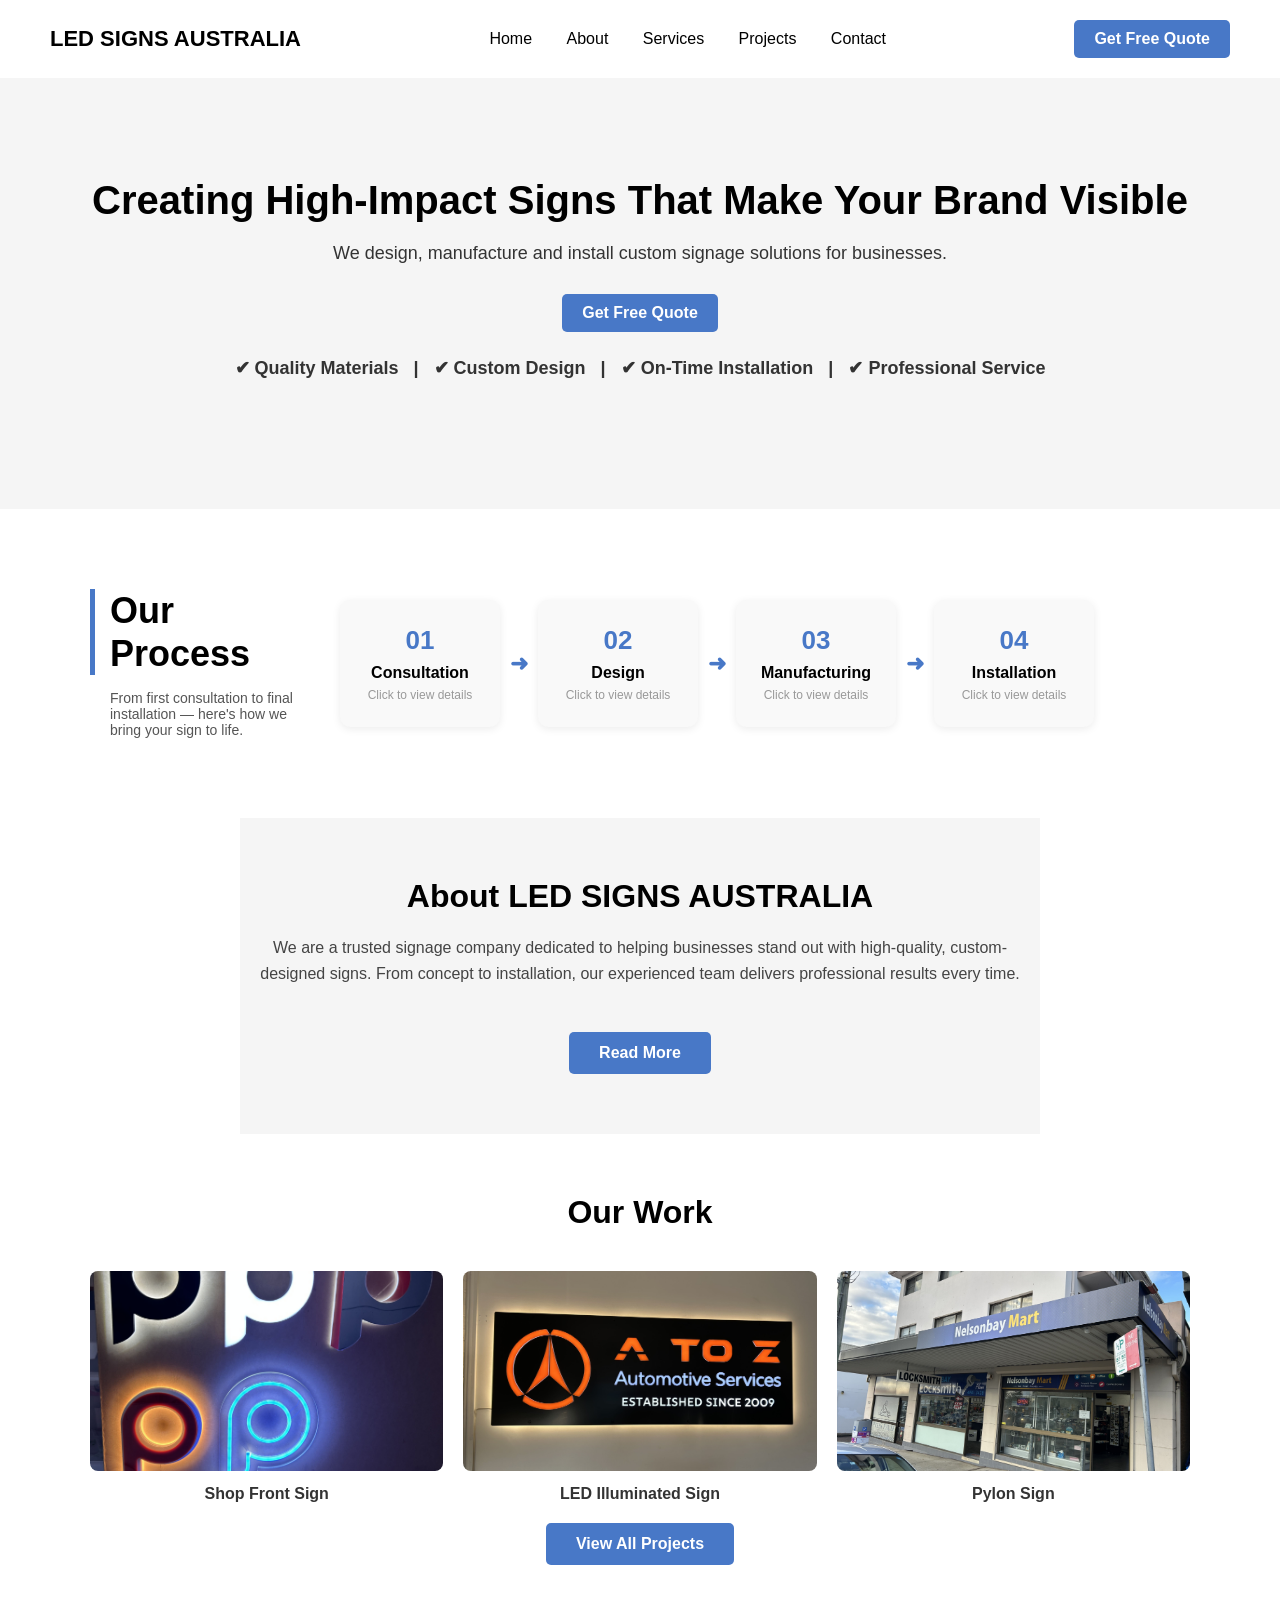
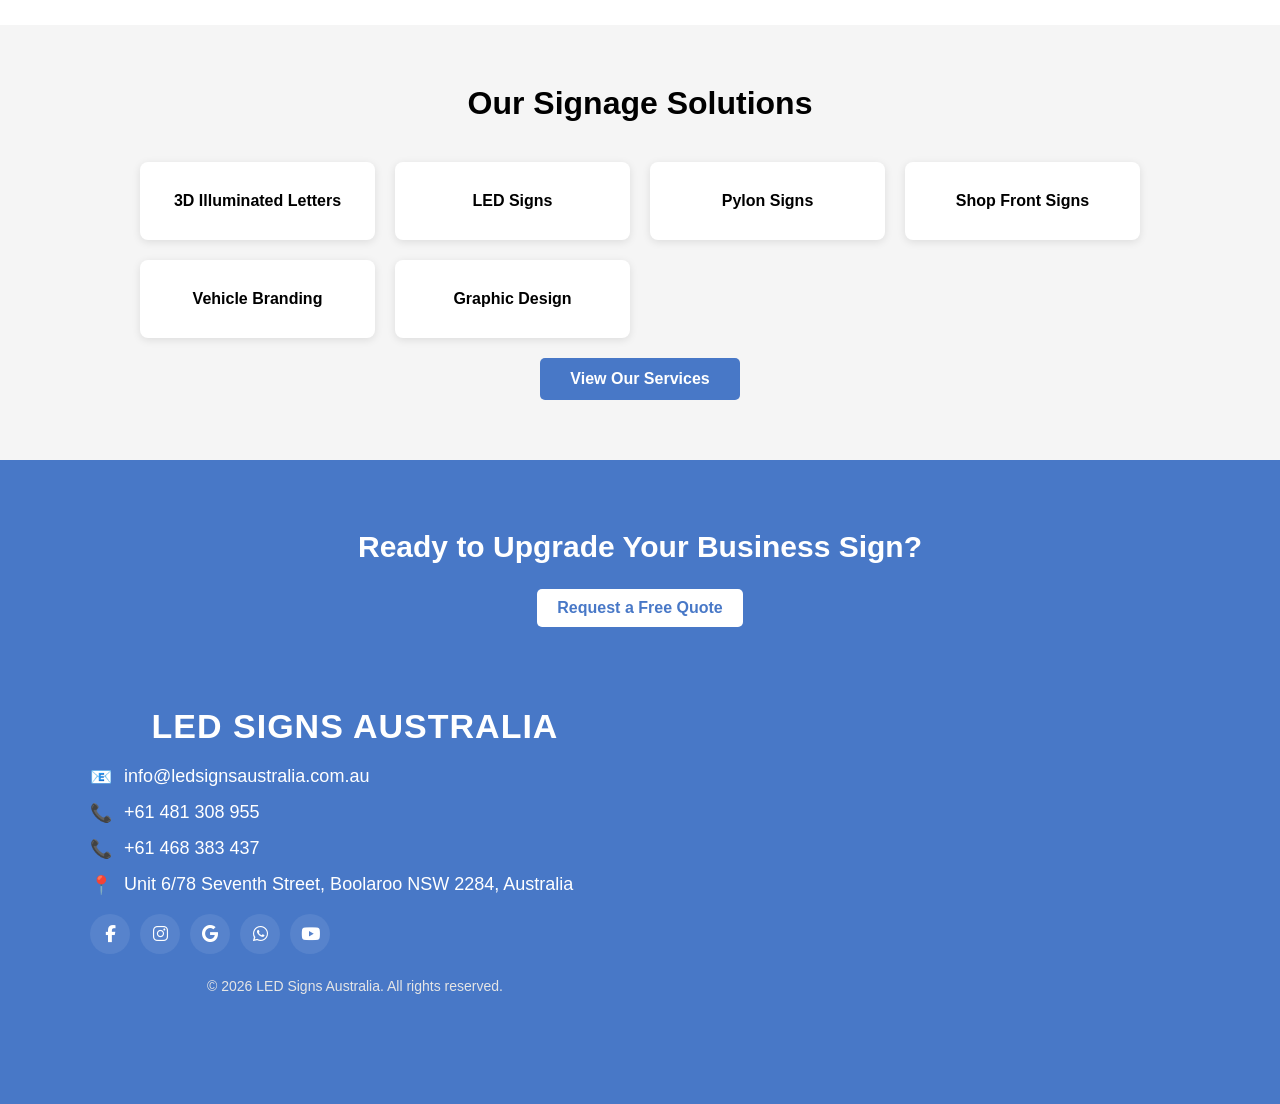
==== index.html @ 25b476a7 "Update index.html" ====
<!DOCTYPE html>
<html lang="en">
<head>
    <title>LED SIGNS AUSTRALIA | Custom Signage Design, Manufacture & Installation</title>
    <meta charset="UTF-8">
    <meta name="viewport" content="width=device-width, initial-scale=1.0">
    <meta name="description" content="LED Signs Australia designs, manufactures and installs custom signage for businesses across NSW — including 3D illuminated letters, LED signs, pylon signs, shop front signs and vehicle branding. Get a free quote today.">
    <link rel="canonical" href="https://ledsignsaustralia.com.au/">

    <!-- Open Graph / Social sharing -->
    <meta property="og:title" content="LED Signs Australia | Custom Signage Design, Manufacture & Installation">
    <meta property="og:description" content="Custom signage solutions for businesses — 3D illuminated letters, LED signs, pylon signs, shop front signs and vehicle branding, designed and installed across NSW.">
    <meta property="og:type" content="website">
    <meta property="og:url" content="https://ledsignsaustralia.com.au/">
    <meta property="og:image" content="https://ledsignsaustralia.com.au/images/work2.jpg">
    <meta name="twitter:card" content="summary_large_image">

    <link rel="stylesheet" href="style.css">

    <!-- LocalBusiness structured data -->
    <script type="application/ld+json">
    {
      "@context": "https://schema.org",
      "@type": "LocalBusiness",
      "name": "LED Signs Australia",
      "image": "https://ledsignsaustralia.com.au/images/work2.jpg",
      "email": "info@ledsignsaustralia.com.au",
      "telephone": "+61481308955",
      "address": {
        "@type": "PostalAddress",
        "streetAddress": "Unit 6/78 Seventh Street",
        "addressLocality": "Boolaroo",
        "addressRegion": "NSW",
        "postalCode": "2284",
        "addressCountry": "AU"
      },
      "url": "https://ledsignsaustralia.com.au/",
      "sameAs": [
        "https://www.facebook.com/share/1ZkSF3gi5X/?mibextid=wwXIfr",
        "https://www.instagram.com/led_signs_australia?igsh=MWl4Z3ZxbzA1NTdi&utm_source=qr"
      ]
    }
    </script>
</head>
<body>
    <header class="header">
        <div class="logo">LED SIGNS AUSTRALIA</div>
        <div class="hamburger" onclick="toggleMenu()">
            <span></span><span></span><span></span>
        </div>
        <nav id="navMenu">
            <a href="index.html">Home</a>
            <a href="about.html">About</a>
            <a href="services.html">Services</a>
            <a href="projects.html">Projects</a>
            <a href="contact.html">Contact</a>
        </nav>
        <a href="contact.html" class="quote-btn">Get Free Quote</a>
    </header>

    <section class="hero">
        <h1>Creating High-Impact Signs That Make Your Brand Visible</h1>
        <p>We design, manufacture and install custom signage solutions for businesses.</p>
        <a href="mailto:info@ledsignsaustralia.com.au" class="quote-btn">Get Free Quote</a>
        <p class="trust-line">✔ Quality Materials &nbsp; | &nbsp; ✔ Custom Design &nbsp; | &nbsp; ✔ On-Time Installation &nbsp; | &nbsp; ✔ Professional Service</p>
    </section>

    <section class="process">
        <div class="process-header">
            <h2>Our<br>Process</h2>
            <p>From first consultation to final installation — here's how we bring your sign to life.</p>
        </div>
        <div class="process-flow">
            <div class="process-card" onclick="openProcess(1)">
                <div class="process-number">01</div>
                <h3>Consultation</h3>
                <p>Click to view details</p>
            </div>
            <div class="arrow">➜</div>
            <div class="process-card" onclick="openProcess(2)">
                <div class="process-number">02</div>
                <h3>Design</h3>
                <p>Click to view details</p>
            </div>
            <div class="arrow">➜</div>
            <div class="process-card" onclick="openProcess(3)">
                <div class="process-number">03</div>
                <h3>Manufacturing</h3>
                <p>Click to view details</p>
            </div>
            <div class="arrow">➜</div>
            <div class="process-card" onclick="openProcess(4)">
                <div class="process-number">04</div>
                <h3>Installation</h3>
                <p>Click to view details</p>
            </div>
        </div>
    </section>

    <!-- Popup Modal -->
    <div class="modal-overlay" id="processModal">
        <div class="modal-box">
            <span class="modal-close" onclick="closeProcess()">&times;</span>
            <div class="modal-number" id="modalNumber"></div>
            <h3 id="modalTitle"></h3>
            <p id="modalText"></p>
        </div>
    </div>

    <section class="about-intro">
        <h2>About LED SIGNS AUSTRALIA</h2>
        <p>We are a trusted signage company dedicated to helping businesses stand out with high-quality, custom-designed signs. From concept to installation, our experienced team delivers professional results every time.</p>
        <a href="about.html" class="view-btn">Read More</a>
    </section>

    <section class="gallery">
        <h2>Our Work</h2>
        <div class="gallery-grid">
            <div class="gallery-item">
                <img src="images/3dil-1.jpg" alt="3D Illuminated Letters">
                <p>Shop Front Sign</p>
            </div>
            <div class="gallery-item">
                <img src="images/work2.jpg" alt="LED Illuminated Sign">
                <p>LED Illuminated Sign</p>
            </div>
            <div class="gallery-item">
                <img src="images/shopfront-1.jpg" alt="Shop Front Sign">
                <p>Pylon Sign</p>
            </div>
        </div>
        <a href="projects.html" class="view-btn">View All Projects</a>
    </section>

    <section class="services">
        <h2>Our Signage Solutions</h2>
        <div class="services-grid">
            <div class="service-card">3D Illuminated Letters</div>
            <div class="service-card">LED Signs</div>
            <div class="service-card">Pylon Signs</div>
            <div class="service-card">Shop Front Signs</div>
            <div class="service-card">Vehicle Branding</div>
            <div class="service-card">Graphic Design</div>
        </div>
        <a href="services.html" class="view-btn">View Our Services</a>
    </section>

    <section class="final-cta">
        <h2>Ready to Upgrade Your Business Sign?</h2>
        <a href="mailto:info@ledsignsaustralia.com.au" class="quote-btn">Request a Free Quote</a>


    <!-- ===== SITE FOOTER ===== -->
    <footer class="site-footer">
      <div class="footer-inner">

        <div class="footer-contact">
          <h3>LED SIGNS AUSTRALIA</h3>

          <div class="footer-item">
            <span>📧</span>
            <a href="mailto:info@ledsignsaustralia.com.au">info@ledsignsaustralia.com.au</a>
          </div>

          <div class="footer-item">
            <span>📞</span>
            <a href="tel:+61481308955">+61 481 308 955</a>
          </div>

          <div class="footer-item">
            <span>📞</span>
            <a href="tel:+61468383437">+61 468 383 437</a>
          </div>

          <div class="footer-item">
            <span>📍</span>
            <p>Unit 6/78 Seventh Street, Boolaroo NSW 2284, Australia</p>
          </div>

          <div class="footer-social">
            <a href="https://www.facebook.com/share/1ZkSF3gi5X/?mibextid=wwXIfr" target="_blank"><i class="fab fa-facebook-f"></i></a>
            <a href="https://www.instagram.com/led_signs_australia?igsh=MWl4Z3ZxbzA1NTdi&utm_source=qr" target="_blank"><i class="fab fa-instagram"></i></a>
            <a href="https://share.google/oLgYBgmBVbnNzRLJH" target="_blank"><i class="fab fa-google"></i></a>
            <a href="https://wa.me/61481308955" target="_blank"><i class="fab fa-whatsapp"></i></a>
            <a href="https://youtube.com/@ledsignsaustralia-pse?si=Vr0nA9Z8hgm8R8EG" target="_blank"><i class="fab fa-youtube"></i></a>
          </div>

          <p class="footer-copy">&copy; 2026 LED Signs Australia. All rights reserved.</p>
        </div>

        <div class="footer-map">
          <iframe
          src="https://www.google.com/maps?q=Unit+6/78+Seventh+Street,+Boolaroo+NSW+2284,+Australia&output=embed"
          width="100%"
          height="100%"
          style="border:0; border-radius:8px; min-height:220px;"
          allowfullscreen=""
          loading="lazy"
          referrerpolicy="no-referrer-when-downgrade">
          </iframe>
        </div>

      </div>
    </footer>

    

    <link rel="stylesheet" href="https://cdnjs.cloudflare.com/ajax/libs/font-awesome/6.5.1/css/all.min.css">

    <style>
    .site-footer {
      background: #4878c7;
      color: #ffffff;
      padding: 40px 20px;
      margin-top: 40px;
    }

    .footer-inner {
      max-width: 1100px;
      margin: 0 auto;
      display: grid;
      grid-template-columns: 1fr 1fr;
      gap: 40px;
      align-items: start;
    }

    .footer-contact h3 {
      margin-bottom: 20px;
      font-size: 34px;
      font-weight: 800;
      letter-spacing: 1px;
    }

    .footer-item {
      display: flex;
      align-items: center;
      gap: 12px;
      margin-bottom: 14px;
      font-size: 18px;
    }

    .footer-item a {
      color: #ffffff;
      text-decoration: none;
    }

    .footer-item a:hover {
      text-decoration: underline;
    }

    .footer-item p {
      margin: 0;
    }

    .footer-social {
      display: flex;
      gap: 10px;
      margin: 18px 0;
    }

    .footer-social a {
      width: 40px;
      height: 40px;
      border-radius: 50%;
      background: #ffffff15;
      display: flex;
      align-items: center;
      justify-content: center;
      color: #fff;
      text-decoration: none;
      font-size: 17px;
    }

    .footer-social a:hover {
      background: #ffffff30;
    }

    .footer-copy {
      font-size: 14px;
      color: #e5e5e5;
      margin-top: 24px;
    }

    .footer-map {
      min-height: 220px;
      height: 100%;
    }

    @media (max-width: 700px) {
      .footer-inner {
        grid-template-columns: 1fr;
      }
      .footer-map {
        height: 220px;
      }
    }
    </style>
    <!-- ===== END SITE FOOTER ===== -->

    <script>
        const processData = {
            1: {
                title: "Consultation",
                text: "We start by understanding your business, brand, and signage needs. We discuss your goals, budget, and site requirements to plan the perfect solution."
            },
            2: {
                title: "Design",
                text: "Our design team creates custom sign concepts tailored to your brand identity. We refine the design with you until it's exactly what you envisioned."
            },
            3: {
                title: "Manufacturing",
                text: "Using high-quality materials and modern equipment, we manufacture your sign with precision, ensuring durability and a premium finish."
            },
            4: {
                title: "Installation",
                text: "Our professional installation team sets up your sign safely and efficiently, making sure it looks perfect and complies with all safety standards."
            }
        };

        function openProcess(id) {
            document.getElementById("modalNumber").innerText = "0" + id;
            document.getElementById("modalTitle").innerText = processData[id].title;
            document.getElementById("modalText").innerText = processData[id].text;
            document.getElementById("processModal").style.display = "flex";
        }

        function closeProcess() {
            document.getElementById("processModal").style.display = "none";
        }
    </script>
    <script src="mobile-menu.js"></script>
</body>
</html>
---- style.css ----
* {
    margin: 0;
    padding: 0;
    box-sizing: border-box;
    font-family: Arial, sans-serif;
}

body {
    overflow-x: hidden;
    max-width: 100%;
}

/* Header */
.header {
    display: flex;
    justify-content: space-between;
    align-items: center;
    padding: 20px 50px;
    background-color: #ffffff;
    box-shadow: 0 2px 5px rgba(0,0,0,0.1);
}

.logo {
    font-size: 22px;
    font-weight: bold;
    color: #000000;
}

nav a {
    margin: 0 15px;
    text-decoration: none;
    color: #000000;
    font-weight: 500;
}

.quote-btn {
    display: inline-block;
    text-decoration: none;
    background-color: #4878c7;
    color: white;
    border: none;
    padding: 10px 20px;
    border-radius: 5px;
    cursor: pointer;
    font-weight: bold;
}

/* Hero */
.hero {
    text-align: center;
    padding: 100px 20px;
    background-color: #f5f5f5;
}

.hero h1 {
    font-size: 40px;
    color: #000000;
    margin-bottom: 20px;
}

.hero p {
    font-size: 18px;
    color: #333333;
    margin-bottom: 30px;
}

.trust-line {
    margin-top: 25px;
    font-size: 14px;
    font-weight: bold;
    color: #555555;
}

/* Process */
.process {
    max-width: 1200px;
    margin: 0 auto;
    display: flex;
    flex-wrap: wrap;
    align-items: center;
    gap: 30px;
    padding: 80px 50px;
    background-color: #ffffff;
}

.process-header {
    flex: 0 0 220px;
}

.process-header h2 {
    font-size: 36px;
    color: #000000;
    line-height: 1.2;
    border-left: 5px solid #4878c7;
    padding-left: 15px;
    margin-bottom: 15px;
}

.process-header p {
    font-size: 14px;
    color: #555555;
    padding-left: 20px;
    max-width: 250px;
}

.process-flow {
    flex: 1;
    display: flex;
    align-items: center;
    flex-wrap: wrap;
    justify-content: flex-start;
    gap: 10px;
}

.process-card {
    background-color: #f9f9f9;
    padding: 25px 18px;
    border-radius: 10px;
    box-shadow: 0 2px 8px rgba(0,0,0,0.08);
    transition: transform 0.2s;
    width: 160px;
    text-align: center;
    cursor: pointer;
}

.process-card:hover {
    transform: translateY(-6px);
    box-shadow: 0 6px 16px rgba(0,0,0,0.15);
}

.process-number {
    font-size: 26px;
    font-weight: bold;
    color: #4878c7;
    margin-bottom: 8px;
}

.process-card h3 {
    font-size: 16px;
    color: #000000;
    margin-bottom: 6px;
}

.process-card p {
    font-size: 12px;
    color: #999999;
}

.arrow {
    font-size: 22px;
    color: #4878c7;
    font-weight: bold;
}

/* Modal Popup */
.modal-overlay {
    display: none;
    position: fixed;
    top: 0;
    left: 0;
    width: 100%;
    height: 100%;
    background-color: rgba(0,0,0,0.6);
    justify-content: center;
    align-items: center;
    z-index: 999;
}

.modal-box {
    background-color: #ffffff;
    padding: 40px;
    border-radius: 10px;
    max-width: 450px;
    width: 90%;
    position: relative;
    text-align: left;
}

.modal-close {
    position: absolute;
    top: 15px;
    right: 20px;
    font-size: 24px;
    cursor: pointer;
    color: #555555;
}

.modal-number {
    font-size: 30px;
    font-weight: bold;
    color: #4878c7;
    margin-bottom: 10px;
}

.modal-box h3 {
    font-size: 22px;
    color: #000000;
    margin-bottom: 15px;
}

.modal-box p {
    font-size: 15px;
    color: #444444;
    line-height: 1.6;
}

/* Page Hero (used on About, Services, Projects, Contact) */
.page-hero {
    text-align: center;
    padding: 70px 20px;
    background-color: #f5f5f5;
}

.page-hero h1 {
    font-size: 38px;
    color: #000000;
    margin-bottom: 10px;
}

.page-hero p {
    font-size: 16px;
    color: #555555;
}

/* About Content */
.about-content {
    max-width: 1000px;
    margin: 0 auto;
    padding: 60px 20px;
}

.about-text h2 {
    font-size: 28px;
    color: #000000;
    margin-bottom: 15px;
}

.about-text p {
    font-size: 15px;
    color: #444444;
    line-height: 1.7;
    margin-bottom: 15px;
}

.about-stats {
    display: flex;
    flex-wrap: wrap;
    gap: 20px;
    margin-top: 40px;
}

.stat-box {
    flex: 1;
    min-width: 150px;
    background-color: #f9f9f9;
    text-align: center;
    padding: 30px 15px;
    border-radius: 10px;
    box-shadow: 0 2px 8px rgba(0,0,0,0.08);
}

.stat-box h3 {
    font-size: 32px;
    color: #4878c7;
    margin-bottom: 8px;
}

.stat-box p {
    font-size: 14px;
    color: #555555;
}

/* Why Choose Us - Flip Cards */
.why-choose {
    background-color: #f5f5f5;
    padding: 60px 20px;
    text-align: center;
}

.why-choose h2 {
    font-size: 30px;
    color: #000000;
    margin-bottom: 40px;
}

.why-grid {
    display: grid;
    grid-template-columns: repeat(auto-fit, minmax(240px, 1fr));
    gap: 25px;
    max-width: 1100px;
    margin: 0 auto;
}

.flip-card {
    background-color: transparent;
    height: 160px;
    perspective: 1000px;
}

.flip-card-inner {
    position: relative;
    width: 100%;
    height: 100%;
    text-align: left;
    transition: transform 0.6s;
    transform-style: preserve-3d;
}

.flip-card:hover .flip-card-inner {
    transform: rotateY(180deg);
}

.flip-card-front,
.flip-card-back {
    position: absolute;
    width: 100%;
    height: 100%;
    -webkit-backface-visibility: hidden;
    backface-visibility: hidden;
    border-radius: 10px;
    padding: 25px 20px;
    box-shadow: 0 2px 8px rgba(0,0,0,0.08);
    display: flex;
    align-items: center;
}

.flip-card-front {
    background-color: #ffffff;
}

.flip-card-front h3 {
    font-size: 17px;
    color: #000000;
}

.flip-card-back {
    background-color: #4878c7;
    transform: rotateY(180deg);
}

.flip-card-back p {
    font-size: 14px;
    color: #ffffff;
    line-height: 1.5;
}

/* View Button */
.view-btn {
    display: inline-block;
    margin-top: 20px;
    background-color: #4878c7;
    color: white;
    padding: 12px 30px;
    border-radius: 5px;
    text-decoration: none;
    font-weight: bold;
}

/* About Intro (Home page) */
.about-intro {
    text-align: center;
    padding: 60px 20px;
    background-color: #f5f5f5;
    max-width: 800px;
    margin: 0 auto;
}

.about-intro h2 {
    font-size: 32px;
    margin-bottom: 20px;
    color: #000000;
}

.about-intro p {
    font-size: 16px;
    color: #444444;
    line-height: 1.6;
    margin-bottom: 25px;
}

/* Gallery */
.gallery {
    text-align: center;
    padding: 60px 20px;
    background-color: #ffffff;
}

.gallery h2 {
    font-size: 32px;
    margin-bottom: 40px;
    color: #000000;
}

.gallery-grid {
    display: grid;
    grid-template-columns: repeat(auto-fit, minmax(220px, 1fr));
    gap: 20px;
    max-width: 1100px;
    margin: 0 auto;
}

.gallery-item img {
    width: 100%;
    height: 200px;
    object-fit: cover;
    border-radius: 8px;
}

.gallery-item p {
    margin-top: 10px;
    font-weight: bold;
    color: #333333;
}

/* Services */
.services {
    text-align: center;
    padding: 60px 20px;
    background-color: #f5f5f5;
}

.services h2 {
    font-size: 32px;
    margin-bottom: 40px;
    color: #000000;
}

.services-grid {
    display: grid;
    grid-template-columns: repeat(auto-fit, minmax(220px, 1fr));
    gap: 20px;
    max-width: 1000px;
    margin: 0 auto;
}

.service-card {
    background-color: #ffffff;
    padding: 30px 20px;
    border-radius: 8px;
    box-shadow: 0 2px 8px rgba(0,0,0,0.1);
    font-weight: bold;
    color: #000000;
    transition: transform 0.2s;
}

.service-card:hover {
    transform: translateY(-5px);
}

/* Reviews */
.reviews {
    text-align: center;
    padding: 60px 20px;
    background-color: #ffffff;
}

.reviews h2 {
    font-size: 32px;
    margin-bottom: 40px;
    color: #000000;
}

.reviews-grid {
    display: grid;
    grid-template-columns: repeat(auto-fit, minmax(250px, 1fr));
    gap: 25px;
    max-width: 1100px;
    margin: 0 auto;
}

.review-card {
    background-color: #f9f9f9;
    padding: 25px 20px;
    border-radius: 10px;
    box-shadow: 0 2px 8px rgba(0,0,0,0.08);
}

.stars {
    font-size: 16px;
    margin-bottom: 10px;
}

.review-text {
    font-size: 14px;
    color: #444444;
    font-style: italic;
    margin-bottom: 15px;
}

.review-name {
    font-weight: bold;
    color: #000000;
}

/* Final CTA */
.final-cta {
    text-align: center;
    padding: 70px 20px;
    background-color: #4878c7;
}

.final-cta h2 {
    color: #ffffff;
    font-size: 30px;
    margin-bottom: 25px;
}

.final-cta .quote-btn {
    background-color: #ffffff;
    color: #4878c7;
}
/* Services Detail Page */
.services-detail {
    max-width: 900px;
    margin: 0 auto;
    padding: 60px 20px;
}

.service-detail-card {
    display: flex;
    align-items: flex-start;
    gap: 25px;
    padding: 30px 0;
    border-bottom: 1px solid #eeeeee;
}

.service-detail-card:last-child {
    border-bottom: none;
}

.service-number {
    font-size: 34px;
    font-weight: bold;
    color: #4878c7;
    flex: 0 0 60px;
}

.service-detail-text h2 {
    font-size: 22px;
    color: #000000;
    margin-bottom: 10px;
}

.service-detail-text p {
    font-size: 15px;
    color: #555555;
    line-height: 1.6;
}
/* Projects Gallery Page */
.projects-gallery {
    display: grid;
    grid-template-columns: repeat(auto-fit, minmax(280px, 1fr));
    gap: 25px;
    max-width: 1100px;
    margin: 0 auto;
    padding: 60px 20px;
}

.project-item {
    background-color: #f9f9f9;
    border-radius: 10px;
    overflow: hidden;
    box-shadow: 0 2px 8px rgba(0,0,0,0.08);
    transition: transform 0.2s;
}

.project-item:hover {
    transform: translateY(-6px);
}

.project-item img {
    width: 100%;
    height: 220px;
    object-fit: cover;
    display: block;
}

.project-info {
    padding: 15px 18px;
}

.project-info h3 {
    font-size: 17px;
    color: #000000;
    margin-bottom: 5px;
}

.project-info p {
    font-size: 13px;
    color: #888888;
}

/* Hidden by default */



DETAILS OF BUTTON FOR HIDING



/* Style for your project images so they show a pointer cursor */
.project-item img.zoomable-img {
    cursor: pointer;
    transition: transform 0.3s ease;
}

/* Fullscreen modal popup container */
#imageModal {
    display: none; /* Hidden by default */
    position: fixed;
    z-index: 99999;
    left: 0;
    top: 0;
    width: 100%;
    height: 100%;
    background-color: rgba(0, 0, 0, 0.9); /* Dark background */
    justify-content: center;
    align-items: center;
}

/* The enlarged image inside the popup */
#imageModal img {
    max-width: 90%;
    max-height: 90%;
    object-fit: contain;
    border-radius: 4px;
}

/* The Close Button to make it small again */
#imageModal .close-btn {
    position: fixed;
    top: 20px;
    right: 30px;
    color: #ffffff;
    font-size: 50px;
    font-weight: bold;
    cursor: pointer;
    background: rgba(0, 0, 0, 0.6);
    width: 60px;
    height: 60px;
    display: flex;
    align-items: center;
    justify-content: center;
    border-radius: 50%;
    z-index: 100000;
}

#imageModal .close-btn:hover {
    background: rgba(255, 255, 255, 0.3);
}

/* ============================
   MOBILE RESPONSIVE STYLES
   ============================ */

/* Hamburger icon - hidden on desktop */
.hamburger {
    display: none;
    flex-direction: column;
    justify-content: space-between;
    width: 26px;
    height: 20px;
    cursor: pointer;
}

.hamburger span {
    display: block;
    height: 3px;
    width: 100%;
    background-color: #000000;
    border-radius: 2px;
}

@media (max-width: 900px) {

    /* Header / Navigation */
    .header {
        flex-wrap: wrap;
        padding: 15px 20px;
    }

    .hamburger {
        display: flex;
    }

    nav {
        display: none;
        width: 100%;
        flex-direction: column;
        order: 3;
        margin-top: 15px;
    }

    nav.nav-open {
        display: flex;
    }

    nav a {
        margin: 10px 0;
        padding: 8px 0;
        border-bottom: 1px solid #eeeeee;
    }

    .header .quote-btn {
        margin-left: auto;
        margin-right: 15px;
        font-size: 13px;
        padding: 8px 14px;
    }

    /* Hero */
    .hero {
        padding: 60px 20px;
    }

    .hero h1 {
        font-size: 28px;
    }

    .hero p {
        font-size: 16px;
    }

    .trust-line {
        font-size: 12px;
    }

    .page-hero h1 {
        font-size: 28px;
    }

    /* Process section */
    .process {
        flex-direction: column;
        padding: 50px 20px;
        text-align: center;
    }

    .process-header {
        flex: none;
    }

    .process-header h2,
    .process-header p {
        padding-left: 0;
        text-align: center;
        margin: 0 auto 10px auto;
    }

    .process-flow {
        justify-content: center;
    }

    .process-card {
        width: 130px;
    }

    .arrow {
        display: none;
    }

    /* About stats */
    .about-stats {
        flex-direction: column;
    }

    /* Service detail cards */
    .service-detail-card {
        flex-direction: column;
        gap: 10px;
    }

    /* Modal box */
    .modal-box {
        padding: 30px 20px;
    }
}

@media (max-width: 480px) {

    .hero h1 {
        font-size: 24px;
    }

    .logo {
        font-size: 18px;
    }

    .process-flow {
        flex-direction: column;
    }

    .process-card {
        width: 100%;
    }

    .gallery-item img,
    .project-item img {
        height: 180px;
    }

    .final-cta h2 {
        font-size: 24px;
    }
}
/* Contact Minimal Style */
.contact-minimal {
    display: flex;
    flex-wrap: wrap;
    gap: 80px;
    max-width: 1100px;
    margin: 0 auto;
    padding: 90px 20px;
}
.contact-minimal-left {
    flex: 1;
    min-width: 280px;
}
.contact-minimal-left h1 {
    font-family: Georgia, 'Times New Roman', serif;
    font-size: 42px;
    color: #4878c7;
    margin-bottom: 15px;
    font-weight: normal;
}
.contact-minimal-left h2 {
    font-family: Georgia, 'Times New Roman', serif;
    font-size: 18px;
    color: #4878c7;
    margin-bottom: 20px;
    font-weight: normal;
    font-style: italic;
}
.contact-minimal-left p {
    font-size: 14px;
    color: #666666;
    line-height: 1.7;
    margin-bottom: 40px;
    max-width: 300px;
}
.contact-minimal-item {
    display: flex;
    align-items: center;
    gap: 12px;
    margin-bottom: 16px;
    font-size: 14px;
}
.contact-minimal-item a {
    color: #000000;
    text-decoration: none;
    border-bottom: 1px solid #000000;
}
.contact-minimal-item a:hover {
    color: #4878c7;
    border-color: #4878c7;
}
.contact-minimal-item p {
    color: #000000;
    margin: 0;
}
.social-icons {
    display: flex;
    gap: 12px;
    margin-top: 30px;
}
.social-icons a {
    width: 36px;
    height: 36px;
    background-color: #000000;
    color: #ffffff;
    border-radius: 50%;
    display: flex;
    align-items: center;
    justify-content: center;
    text-decoration: none;
    font-size: 15px;
    transition: background-color 0.2s;
}
.social-icons a:hover {
    background-color: #4878c7;
}
.contact-minimal-right {
    flex: 1.3;
    min-width: 300px;
}
.form-row {
    display: flex;
    gap: 15px;
}
.form-group {
    flex: 1;
}
.contact-form label {
    display: block;
    font-size: 12px;
    color: #444444;
    margin-bottom: 6px;
    margin-top: 18px;
}
.contact-form input,
.contact-form textarea {
    width: 100%;
    padding: 10px 12px;
    border: 1px solid #cccccc;
    border-radius: 3px;
    font-size: 14px;
    font-family: Arial, sans-serif;
    background-color: #ffffff;
}
.contact-form textarea {
    resize: vertical;
}
.send-btn {
    margin-top: 30px;
    background-color: #4878c7;
    color: #ffffff;
    border: none;
    padding: 12px 40px;
    border-radius: 3px;
    font-size: 14px;
    font-weight: bold;
    cursor: pointer;
    float: right;
}
.send-btn:hover {
    background-color: #3a63a8;
}
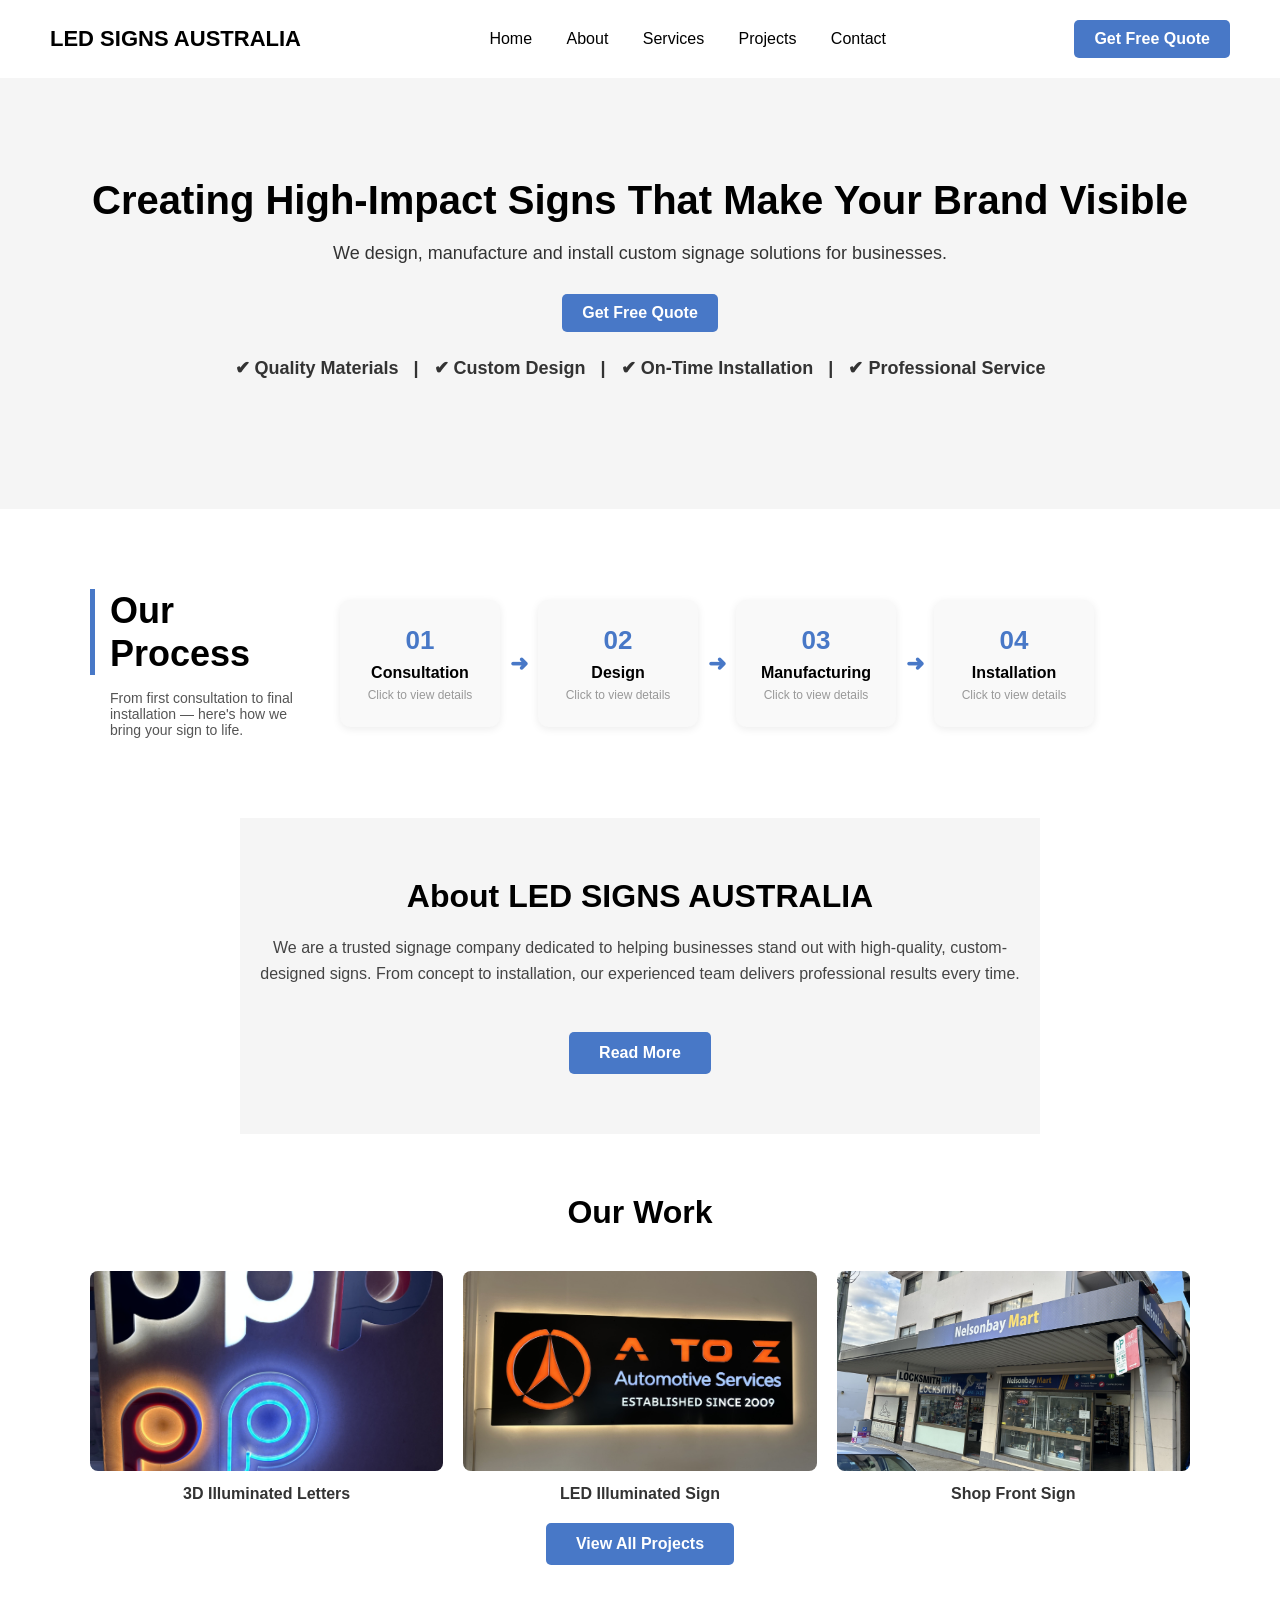
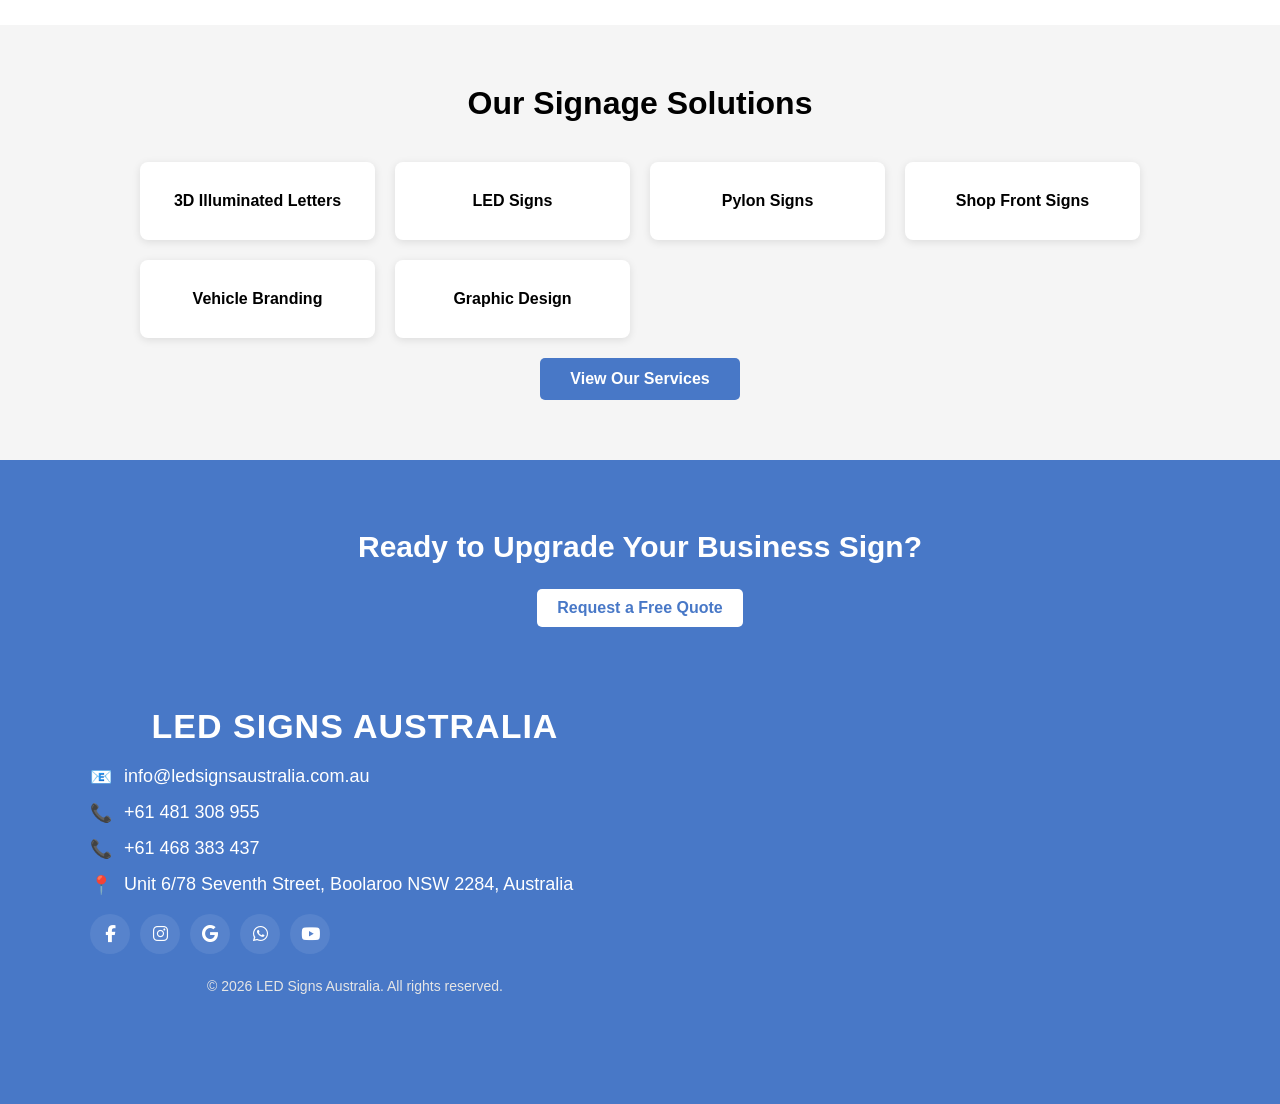
==== commit 500c2b17: "Update gallery item descriptions in index.html" ====
--- a/index.html
+++ b/index.html
@@ -118,7 +118,7 @@
         <div class="gallery-grid">
             <div class="gallery-item">
                 <img src="images/3dil-1.jpg" alt="3D Illuminated Letters">
-                <p>Shop Front Sign</p>
+                <p>3D Illuminated Letters</p>
             </div>
             <div class="gallery-item">
                 <img src="images/work2.jpg" alt="LED Illuminated Sign">
@@ -126,7 +126,7 @@
             </div>
             <div class="gallery-item">
                 <img src="images/shopfront-1.jpg" alt="Shop Front Sign">
-                <p>Pylon Sign</p>
+                <p>Shop Front Sign</p>
             </div>
         </div>
         <a href="projects.html" class="view-btn">View All Projects</a>
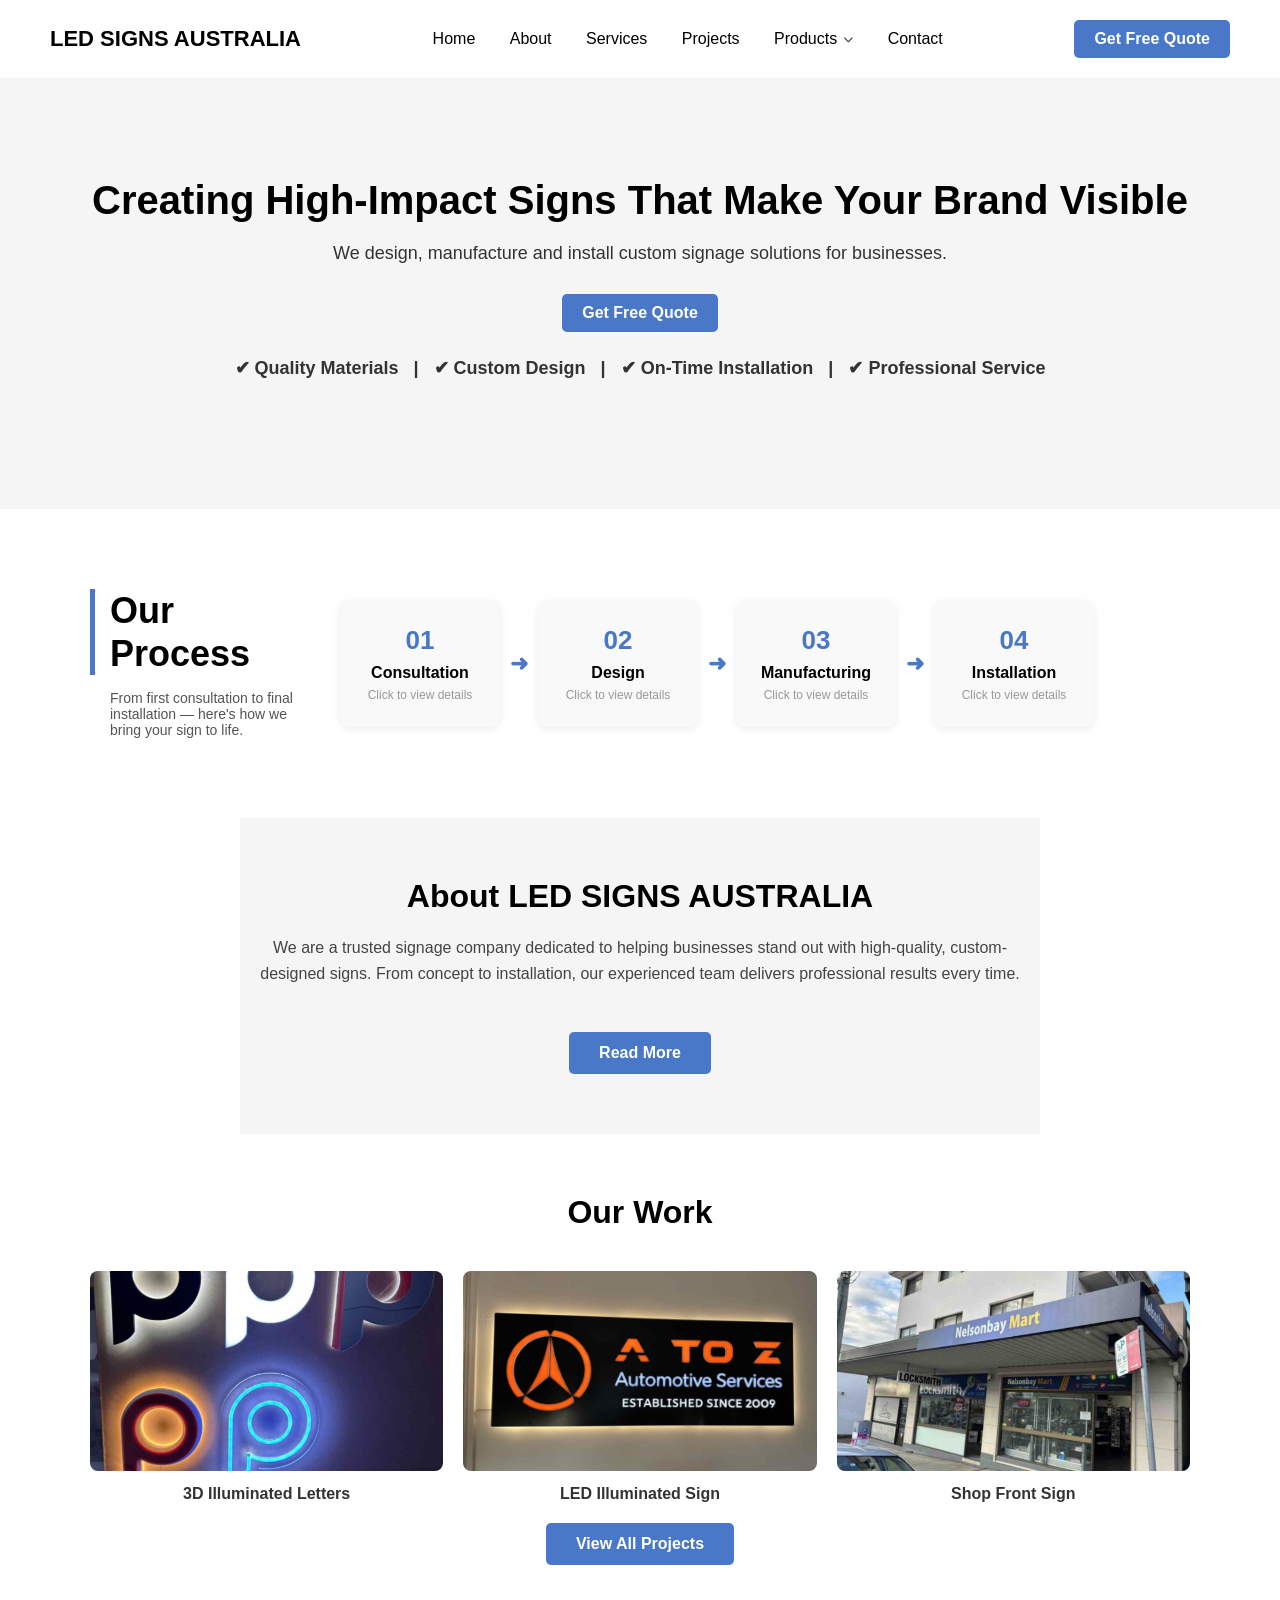
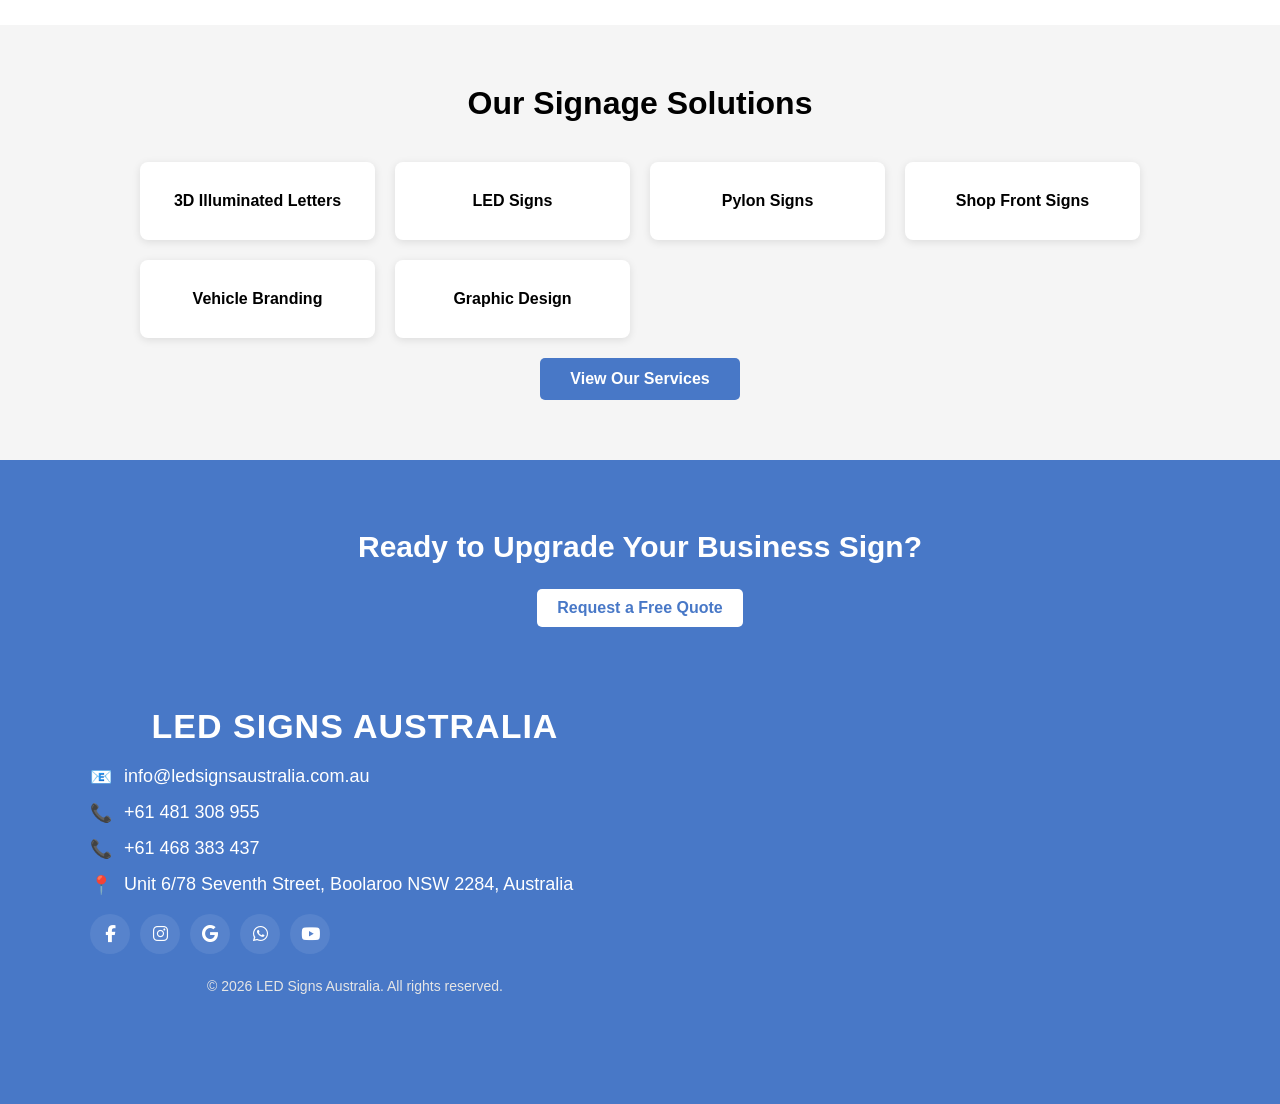
==== commit 4b0abc3c: "Add files via upload" ====
--- a/index.html
+++ b/index.html
@@ -53,6 +53,33 @@
             <a href="about.html">About</a>
             <a href="services.html">Services</a>
             <a href="projects.html">Projects</a>
+            <div class="nav-dropdown" id="productsDropdown">
+                <a href="products.html" class="nav-dropdown-trigger">Products <i class="fa-solid fa-chevron-down"></i></a>
+                <div class="nav-megamenu">
+                    <div class="nav-megamenu-grid">
+                        <a href="3d-cut-letters.html" class="nav-megamenu-item">
+                            <span class="nav-megamenu-icon"><i class="fa-solid fa-a"></i></span>
+                            <span class="nav-megamenu-text"><strong>3D Cut Letters</strong><span>Dimensional letters in acrylic, metal &amp; more</span></span>
+                        </a>
+                        <a href="3d-illuminated-letters.html" class="nav-megamenu-item">
+                            <span class="nav-megamenu-icon"><i class="fa-solid fa-lightbulb"></i></span>
+                            <span class="nav-megamenu-text"><strong>3D Illuminated Letters</strong><span>Front-lit or halo-lit LED letters</span></span>
+                        </a>
+                        <a href="light-box.html" class="nav-megamenu-item">
+                            <span class="nav-megamenu-icon"><i class="fa-solid fa-square"></i></span>
+                            <span class="nav-megamenu-text"><strong>Light Box</strong><span>Backlit acrylic-faced panel signs</span></span>
+                        </a>
+                        <a href="home-plates.html" class="nav-megamenu-item">
+                            <span class="nav-megamenu-icon"><i class="fa-solid fa-house"></i></span>
+                            <span class="nav-megamenu-text"><strong>Home Plates</strong><span>House numbers &amp; street nameplates</span></span>
+                        </a>
+                    </div>
+                    <div class="nav-megamenu-footer">
+                        <a href="products.html">View All Products <i class="fa-solid fa-arrow-right"></i></a>
+                        <span>Instant online pricing</span>
+                    </div>
+                </div>
+            </div>
             <a href="contact.html">Contact</a>
         </nav>
         <a href="contact.html" class="quote-btn">Get Free Quote</a>
@@ -329,6 +356,25 @@
         }
     </script>
     <script src="mobile-menu.js"></script>
+
+    <script>
+    (function() {
+        var dd = document.getElementById("productsDropdown");
+        if (!dd) return;
+        var closeTimer = null;
+
+        dd.addEventListener("mouseenter", function() {
+            clearTimeout(closeTimer);
+            dd.classList.add("open");
+        });
+
+        dd.addEventListener("mouseleave", function() {
+            closeTimer = setTimeout(function() {
+                dd.classList.remove("open");
+            }, 1000);
+        });
+    })();
+    </script>
 </body>
 </html>
 
--- a/style.css
+++ b/style.css
@@ -1,927 +1,1133 @@
-* {
-    margin: 0;
-    padding: 0;
-    box-sizing: border-box;
-    font-family: Arial, sans-serif;
-}
-
-body {
-    overflow-x: hidden;
-    max-width: 100%;
-}
-
-/* Header */
-.header {
-    display: flex;
-    justify-content: space-between;
-    align-items: center;
-    padding: 20px 50px;
-    background-color: #ffffff;
-    box-shadow: 0 2px 5px rgba(0,0,0,0.1);
-}
-
-.logo {
-    font-size: 22px;
-    font-weight: bold;
-    color: #000000;
-}
-
-nav a {
-    margin: 0 15px;
-    text-decoration: none;
-    color: #000000;
-    font-weight: 500;
-}
-
-.quote-btn {
-    display: inline-block;
-    text-decoration: none;
-    background-color: #4878c7;
-    color: white;
-    border: none;
-    padding: 10px 20px;
-    border-radius: 5px;
-    cursor: pointer;
-    font-weight: bold;
-}
-
-/* Hero */
-.hero {
-    text-align: center;
-    padding: 100px 20px;
-    background-color: #f5f5f5;
-}
-
-.hero h1 {
-    font-size: 40px;
-    color: #000000;
-    margin-bottom: 20px;
-}
-
-.hero p {
-    font-size: 18px;
-    color: #333333;
-    margin-bottom: 30px;
-}
-
-.trust-line {
-    margin-top: 25px;
-    font-size: 14px;
-    font-weight: bold;
-    color: #555555;
-}
-
-/* Process */
-.process {
-    max-width: 1200px;
-    margin: 0 auto;
-    display: flex;
-    flex-wrap: wrap;
-    align-items: center;
-    gap: 30px;
-    padding: 80px 50px;
-    background-color: #ffffff;
-}
-
-.process-header {
-    flex: 0 0 220px;
-}
-
-.process-header h2 {
-    font-size: 36px;
-    color: #000000;
-    line-height: 1.2;
-    border-left: 5px solid #4878c7;
-    padding-left: 15px;
-    margin-bottom: 15px;
-}
-
-.process-header p {
-    font-size: 14px;
-    color: #555555;
-    padding-left: 20px;
-    max-width: 250px;
-}
-
-.process-flow {
-    flex: 1;
-    display: flex;
-    align-items: center;
-    flex-wrap: wrap;
-    justify-content: flex-start;
-    gap: 10px;
-}
-
-.process-card {
-    background-color: #f9f9f9;
-    padding: 25px 18px;
-    border-radius: 10px;
-    box-shadow: 0 2px 8px rgba(0,0,0,0.08);
-    transition: transform 0.2s;
-    width: 160px;
-    text-align: center;
-    cursor: pointer;
-}
-
-.process-card:hover {
-    transform: translateY(-6px);
-    box-shadow: 0 6px 16px rgba(0,0,0,0.15);
-}
-
-.process-number {
-    font-size: 26px;
-    font-weight: bold;
-    color: #4878c7;
-    margin-bottom: 8px;
-}
-
-.process-card h3 {
-    font-size: 16px;
-    color: #000000;
-    margin-bottom: 6px;
-}
-
-.process-card p {
-    font-size: 12px;
-    color: #999999;
-}
-
-.arrow {
-    font-size: 22px;
-    color: #4878c7;
-    font-weight: bold;
-}
-
-/* Modal Popup */
-.modal-overlay {
-    display: none;
-    position: fixed;
-    top: 0;
-    left: 0;
-    width: 100%;
-    height: 100%;
-    background-color: rgba(0,0,0,0.6);
-    justify-content: center;
-    align-items: center;
-    z-index: 999;
-}
-
-.modal-box {
-    background-color: #ffffff;
-    padding: 40px;
-    border-radius: 10px;
-    max-width: 450px;
-    width: 90%;
-    position: relative;
-    text-align: left;
-}
-
-.modal-close {
-    position: absolute;
-    top: 15px;
-    right: 20px;
-    font-size: 24px;
-    cursor: pointer;
-    color: #555555;
-}
-
-.modal-number {
-    font-size: 30px;
-    font-weight: bold;
-    color: #4878c7;
-    margin-bottom: 10px;
-}
-
-.modal-box h3 {
-    font-size: 22px;
-    color: #000000;
-    margin-bottom: 15px;
-}
-
-.modal-box p {
-    font-size: 15px;
-    color: #444444;
-    line-height: 1.6;
-}
-
-/* Page Hero (used on About, Services, Projects, Contact) */
-.page-hero {
-    text-align: center;
-    padding: 70px 20px;
-    background-color: #f5f5f5;
-}
-
-.page-hero h1 {
-    font-size: 38px;
-    color: #000000;
-    margin-bottom: 10px;
-}
-
-.page-hero p {
-    font-size: 16px;
-    color: #555555;
-}
-
-/* About Content */
-.about-content {
-    max-width: 1000px;
-    margin: 0 auto;
-    padding: 60px 20px;
-}
-
-.about-text h2 {
-    font-size: 28px;
-    color: #000000;
-    margin-bottom: 15px;
-}
-
-.about-text p {
-    font-size: 15px;
-    color: #444444;
-    line-height: 1.7;
-    margin-bottom: 15px;
-}
-
-.about-stats {
-    display: flex;
-    flex-wrap: wrap;
-    gap: 20px;
-    margin-top: 40px;
-}
-
-.stat-box {
-    flex: 1;
-    min-width: 150px;
-    background-color: #f9f9f9;
-    text-align: center;
-    padding: 30px 15px;
-    border-radius: 10px;
-    box-shadow: 0 2px 8px rgba(0,0,0,0.08);
-}
-
-.stat-box h3 {
-    font-size: 32px;
-    color: #4878c7;
-    margin-bottom: 8px;
-}
-
-.stat-box p {
-    font-size: 14px;
-    color: #555555;
-}
-
-/* Why Choose Us - Flip Cards */
-.why-choose {
-    background-color: #f5f5f5;
-    padding: 60px 20px;
-    text-align: center;
-}
-
-.why-choose h2 {
-    font-size: 30px;
-    color: #000000;
-    margin-bottom: 40px;
-}
-
-.why-grid {
-    display: grid;
-    grid-template-columns: repeat(auto-fit, minmax(240px, 1fr));
-    gap: 25px;
-    max-width: 1100px;
-    margin: 0 auto;
-}
-
-.flip-card {
-    background-color: transparent;
-    height: 160px;
-    perspective: 1000px;
-}
-
-.flip-card-inner {
-    position: relative;
-    width: 100%;
-    height: 100%;
-    text-align: left;
-    transition: transform 0.6s;
-    transform-style: preserve-3d;
-}
-
-.flip-card:hover .flip-card-inner {
-    transform: rotateY(180deg);
-}
-
-.flip-card-front,
-.flip-card-back {
-    position: absolute;
-    width: 100%;
-    height: 100%;
-    -webkit-backface-visibility: hidden;
-    backface-visibility: hidden;
-    border-radius: 10px;
-    padding: 25px 20px;
-    box-shadow: 0 2px 8px rgba(0,0,0,0.08);
-    display: flex;
-    align-items: center;
-}
-
-.flip-card-front {
-    background-color: #ffffff;
-}
-
-.flip-card-front h3 {
-    font-size: 17px;
-    color: #000000;
-}
-
-.flip-card-back {
-    background-color: #4878c7;
-    transform: rotateY(180deg);
-}
-
-.flip-card-back p {
-    font-size: 14px;
-    color: #ffffff;
-    line-height: 1.5;
-}
-
-/* View Button */
-.view-btn {
-    display: inline-block;
-    margin-top: 20px;
-    background-color: #4878c7;
-    color: white;
-    padding: 12px 30px;
-    border-radius: 5px;
-    text-decoration: none;
-    font-weight: bold;
-}
-
-/* About Intro (Home page) */
-.about-intro {
-    text-align: center;
-    padding: 60px 20px;
-    background-color: #f5f5f5;
-    max-width: 800px;
-    margin: 0 auto;
-}
-
-.about-intro h2 {
-    font-size: 32px;
-    margin-bottom: 20px;
-    color: #000000;
-}
-
-.about-intro p {
-    font-size: 16px;
-    color: #444444;
-    line-height: 1.6;
-    margin-bottom: 25px;
-}
-
-/* Gallery */
-.gallery {
-    text-align: center;
-    padding: 60px 20px;
-    background-color: #ffffff;
-}
-
-.gallery h2 {
-    font-size: 32px;
-    margin-bottom: 40px;
-    color: #000000;
-}
-
-.gallery-grid {
-    display: grid;
-    grid-template-columns: repeat(auto-fit, minmax(220px, 1fr));
-    gap: 20px;
-    max-width: 1100px;
-    margin: 0 auto;
-}
-
-.gallery-item img {
-    width: 100%;
-    height: 200px;
-    object-fit: cover;
-    border-radius: 8px;
-}
-
-.gallery-item p {
-    margin-top: 10px;
-    font-weight: bold;
-    color: #333333;
-}
-
-/* Services */
-.services {
-    text-align: center;
-    padding: 60px 20px;
-    background-color: #f5f5f5;
-}
-
-.services h2 {
-    font-size: 32px;
-    margin-bottom: 40px;
-    color: #000000;
-}
-
-.services-grid {
-    display: grid;
-    grid-template-columns: repeat(auto-fit, minmax(220px, 1fr));
-    gap: 20px;
-    max-width: 1000px;
-    margin: 0 auto;
-}
-
-.service-card {
-    background-color: #ffffff;
-    padding: 30px 20px;
-    border-radius: 8px;
-    box-shadow: 0 2px 8px rgba(0,0,0,0.1);
-    font-weight: bold;
-    color: #000000;
-    transition: transform 0.2s;
-}
-
-.service-card:hover {
-    transform: translateY(-5px);
-}
-
-/* Reviews */
-.reviews {
-    text-align: center;
-    padding: 60px 20px;
-    background-color: #ffffff;
-}
-
-.reviews h2 {
-    font-size: 32px;
-    margin-bottom: 40px;
-    color: #000000;
-}
-
-.reviews-grid {
-    display: grid;
-    grid-template-columns: repeat(auto-fit, minmax(250px, 1fr));
-    gap: 25px;
-    max-width: 1100px;
-    margin: 0 auto;
-}
-
-.review-card {
-    background-color: #f9f9f9;
-    padding: 25px 20px;
-    border-radius: 10px;
-    box-shadow: 0 2px 8px rgba(0,0,0,0.08);
-}
-
-.stars {
-    font-size: 16px;
-    margin-bottom: 10px;
-}
-
-.review-text {
-    font-size: 14px;
-    color: #444444;
-    font-style: italic;
-    margin-bottom: 15px;
-}
-
-.review-name {
-    font-weight: bold;
-    color: #000000;
-}
-
-/* Final CTA */
-.final-cta {
-    text-align: center;
-    padding: 70px 20px;
-    background-color: #4878c7;
-}
-
-.final-cta h2 {
-    color: #ffffff;
-    font-size: 30px;
-    margin-bottom: 25px;
-}
-
-.final-cta .quote-btn {
-    background-color: #ffffff;
-    color: #4878c7;
-}
-/* Services Detail Page */
-.services-detail {
-    max-width: 900px;
-    margin: 0 auto;
-    padding: 60px 20px;
-}
-
-.service-detail-card {
-    display: flex;
-    align-items: flex-start;
-    gap: 25px;
-    padding: 30px 0;
-    border-bottom: 1px solid #eeeeee;
-}
-
-.service-detail-card:last-child {
-    border-bottom: none;
-}
-
-.service-number {
-    font-size: 34px;
-    font-weight: bold;
-    color: #4878c7;
-    flex: 0 0 60px;
-}
-
-.service-detail-text h2 {
-    font-size: 22px;
-    color: #000000;
-    margin-bottom: 10px;
-}
-
-.service-detail-text p {
-    font-size: 15px;
-    color: #555555;
-    line-height: 1.6;
-}
-/* Projects Gallery Page */
-.projects-gallery {
-    display: grid;
-    grid-template-columns: repeat(auto-fit, minmax(280px, 1fr));
-    gap: 25px;
-    max-width: 1100px;
-    margin: 0 auto;
-    padding: 60px 20px;
-}
-
-.project-item {
-    background-color: #f9f9f9;
-    border-radius: 10px;
-    overflow: hidden;
-    box-shadow: 0 2px 8px rgba(0,0,0,0.08);
-    transition: transform 0.2s;
-}
-
-.project-item:hover {
-    transform: translateY(-6px);
-}
-
-.project-item img {
-    width: 100%;
-    height: 220px;
-    object-fit: cover;
-    display: block;
-}
-
-.project-info {
-    padding: 15px 18px;
-}
-
-.project-info h3 {
-    font-size: 17px;
-    color: #000000;
-    margin-bottom: 5px;
-}
-
-.project-info p {
-    font-size: 13px;
-    color: #888888;
-}
-
-/* Hidden by default */
-
-
-
-DETAILS OF BUTTON FOR HIDING
-
-
-
-/* Style for your project images so they show a pointer cursor */
-.project-item img.zoomable-img {
-    cursor: pointer;
-    transition: transform 0.3s ease;
-}
-
-/* Fullscreen modal popup container */
-#imageModal {
-    display: none; /* Hidden by default */
-    position: fixed;
-    z-index: 99999;
-    left: 0;
-    top: 0;
-    width: 100%;
-    height: 100%;
-    background-color: rgba(0, 0, 0, 0.9); /* Dark background */
-    justify-content: center;
-    align-items: center;
-}
-
-/* The enlarged image inside the popup */
-#imageModal img {
-    max-width: 90%;
-    max-height: 90%;
-    object-fit: contain;
-    border-radius: 4px;
-}
-
-/* The Close Button to make it small again */
-#imageModal .close-btn {
-    position: fixed;
-    top: 20px;
-    right: 30px;
-    color: #ffffff;
-    font-size: 50px;
-    font-weight: bold;
-    cursor: pointer;
-    background: rgba(0, 0, 0, 0.6);
-    width: 60px;
-    height: 60px;
-    display: flex;
-    align-items: center;
-    justify-content: center;
-    border-radius: 50%;
-    z-index: 100000;
-}
-
-#imageModal .close-btn:hover {
-    background: rgba(255, 255, 255, 0.3);
-}
-
-/* ============================
-   MOBILE RESPONSIVE STYLES
-   ============================ */
-
-/* Hamburger icon - hidden on desktop */
-.hamburger {
-    display: none;
-    flex-direction: column;
-    justify-content: space-between;
-    width: 26px;
-    height: 20px;
-    cursor: pointer;
-}
-
-.hamburger span {
-    display: block;
-    height: 3px;
-    width: 100%;
-    background-color: #000000;
-    border-radius: 2px;
-}
-
-@media (max-width: 900px) {
-
-    /* Header / Navigation */
-    .header {
-        flex-wrap: wrap;
-        padding: 15px 20px;
-    }
-
-    .hamburger {
-        display: flex;
-    }
-
-    nav {
-        display: none;
-        width: 100%;
-        flex-direction: column;
-        order: 3;
-        margin-top: 15px;
-    }
-
-    nav.nav-open {
-        display: flex;
-    }
-
-    nav a {
-        margin: 10px 0;
-        padding: 8px 0;
-        border-bottom: 1px solid #eeeeee;
-    }
-
-    .header .quote-btn {
-        margin-left: auto;
-        margin-right: 15px;
-        font-size: 13px;
-        padding: 8px 14px;
-    }
-
-    /* Hero */
-    .hero {
-        padding: 60px 20px;
-    }
-
-    .hero h1 {
-        font-size: 28px;
-    }
-
-    .hero p {
-        font-size: 16px;
-    }
-
-    .trust-line {
-        font-size: 12px;
-    }
-
-    .page-hero h1 {
-        font-size: 28px;
-    }
-
-    /* Process section */
-    .process {
-        flex-direction: column;
-        padding: 50px 20px;
-        text-align: center;
-    }
-
-    .process-header {
-        flex: none;
-    }
-
-    .process-header h2,
-    .process-header p {
-        padding-left: 0;
-        text-align: center;
-        margin: 0 auto 10px auto;
-    }
-
-    .process-flow {
-        justify-content: center;
-    }
-
-    .process-card {
-        width: 130px;
-    }
-
-    .arrow {
-        display: none;
-    }
-
-    /* About stats */
-    .about-stats {
-        flex-direction: column;
-    }
-
-    /* Service detail cards */
-    .service-detail-card {
-        flex-direction: column;
-        gap: 10px;
-    }
-
-    /* Modal box */
-    .modal-box {
-        padding: 30px 20px;
-    }
-}
-
-@media (max-width: 480px) {
-
-    .hero h1 {
-        font-size: 24px;
-    }
-
-    .logo {
-        font-size: 18px;
-    }
-
-    .process-flow {
-        flex-direction: column;
-    }
-
-    .process-card {
-        width: 100%;
-    }
-
-    .gallery-item img,
-    .project-item img {
-        height: 180px;
-    }
-
-    .final-cta h2 {
-        font-size: 24px;
-    }
-}
-/* Contact Minimal Style */
-.contact-minimal {
-    display: flex;
-    flex-wrap: wrap;
-    gap: 80px;
-    max-width: 1100px;
-    margin: 0 auto;
-    padding: 90px 20px;
-}
-.contact-minimal-left {
-    flex: 1;
-    min-width: 280px;
-}
-.contact-minimal-left h1 {
-    font-family: Georgia, 'Times New Roman', serif;
-    font-size: 42px;
-    color: #4878c7;
-    margin-bottom: 15px;
-    font-weight: normal;
-}
-.contact-minimal-left h2 {
-    font-family: Georgia, 'Times New Roman', serif;
-    font-size: 18px;
-    color: #4878c7;
-    margin-bottom: 20px;
-    font-weight: normal;
-    font-style: italic;
-}
-.contact-minimal-left p {
-    font-size: 14px;
-    color: #666666;
-    line-height: 1.7;
-    margin-bottom: 40px;
-    max-width: 300px;
-}
-.contact-minimal-item {
-    display: flex;
-    align-items: center;
-    gap: 12px;
-    margin-bottom: 16px;
-    font-size: 14px;
-}
-.contact-minimal-item a {
-    color: #000000;
-    text-decoration: none;
-    border-bottom: 1px solid #000000;
-}
-.contact-minimal-item a:hover {
-    color: #4878c7;
-    border-color: #4878c7;
-}
-.contact-minimal-item p {
-    color: #000000;
-    margin: 0;
-}
-.social-icons {
-    display: flex;
-    gap: 12px;
-    margin-top: 30px;
-}
-.social-icons a {
-    width: 36px;
-    height: 36px;
-    background-color: #000000;
-    color: #ffffff;
-    border-radius: 50%;
-    display: flex;
-    align-items: center;
-    justify-content: center;
-    text-decoration: none;
-    font-size: 15px;
-    transition: background-color 0.2s;
-}
-.social-icons a:hover {
-    background-color: #4878c7;
-}
-.contact-minimal-right {
-    flex: 1.3;
-    min-width: 300px;
-}
-.form-row {
-    display: flex;
-    gap: 15px;
-}
-.form-group {
-    flex: 1;
-}
-.contact-form label {
-    display: block;
-    font-size: 12px;
-    color: #444444;
-    margin-bottom: 6px;
-    margin-top: 18px;
-}
-.contact-form input,
-.contact-form textarea {
-    width: 100%;
-    padding: 10px 12px;
-    border: 1px solid #cccccc;
-    border-radius: 3px;
-    font-size: 14px;
-    font-family: Arial, sans-serif;
-    background-color: #ffffff;
-}
-.contact-form textarea {
-    resize: vertical;
-}
-.send-btn {
-    margin-top: 30px;
-    background-color: #4878c7;
-    color: #ffffff;
-    border: none;
-    padding: 12px 40px;
-    border-radius: 3px;
-    font-size: 14px;
-    font-weight: bold;
-    cursor: pointer;
-    float: right;
-}
-.send-btn:hover {
-    background-color: #3a63a8;
-}
+* {
+    margin: 0;
+    padding: 0;
+    box-sizing: border-box;
+    font-family: Arial, sans-serif;
+}
+
+body {
+    overflow-x: hidden;
+    max-width: 100%;
+}
+
+/* Header */
+.header {
+    display: flex;
+    justify-content: space-between;
+    align-items: center;
+    padding: 20px 50px;
+    background-color: #ffffff;
+    box-shadow: 0 2px 5px rgba(0,0,0,0.1);
+}
+
+.logo {
+    font-size: 22px;
+    font-weight: bold;
+    color: #000000;
+}
+
+nav a {
+    margin: 0 15px;
+    text-decoration: none;
+    color: #000000;
+    font-weight: 500;
+}
+
+.quote-btn {
+    display: inline-block;
+    text-decoration: none;
+    background-color: #4878c7;
+    color: white;
+    border: none;
+    padding: 10px 20px;
+    border-radius: 5px;
+    cursor: pointer;
+    font-weight: bold;
+}
+
+/* Hero */
+.hero {
+    text-align: center;
+    padding: 100px 20px;
+    background-color: #f5f5f5;
+}
+
+.hero h1 {
+    font-size: 40px;
+    color: #000000;
+    margin-bottom: 20px;
+}
+
+.hero p {
+    font-size: 18px;
+    color: #333333;
+    margin-bottom: 30px;
+}
+
+.trust-line {
+    margin-top: 25px;
+    font-size: 14px;
+    font-weight: bold;
+    color: #555555;
+}
+
+/* Process */
+.process {
+    max-width: 1200px;
+    margin: 0 auto;
+    display: flex;
+    flex-wrap: wrap;
+    align-items: center;
+    gap: 30px;
+    padding: 80px 50px;
+    background-color: #ffffff;
+}
+
+.process-header {
+    flex: 0 0 220px;
+}
+
+.process-header h2 {
+    font-size: 36px;
+    color: #000000;
+    line-height: 1.2;
+    border-left: 5px solid #4878c7;
+    padding-left: 15px;
+    margin-bottom: 15px;
+}
+
+.process-header p {
+    font-size: 14px;
+    color: #555555;
+    padding-left: 20px;
+    max-width: 250px;
+}
+
+.process-flow {
+    flex: 1;
+    display: flex;
+    align-items: center;
+    flex-wrap: wrap;
+    justify-content: flex-start;
+    gap: 10px;
+}
+
+.process-card {
+    background-color: #f9f9f9;
+    padding: 25px 18px;
+    border-radius: 10px;
+    box-shadow: 0 2px 8px rgba(0,0,0,0.08);
+    transition: transform 0.2s;
+    width: 160px;
+    text-align: center;
+    cursor: pointer;
+}
+
+.process-card:hover {
+    transform: translateY(-6px);
+    box-shadow: 0 6px 16px rgba(0,0,0,0.15);
+}
+
+.process-number {
+    font-size: 26px;
+    font-weight: bold;
+    color: #4878c7;
+    margin-bottom: 8px;
+}
+
+.process-card h3 {
+    font-size: 16px;
+    color: #000000;
+    margin-bottom: 6px;
+}
+
+.process-card p {
+    font-size: 12px;
+    color: #999999;
+}
+
+.arrow {
+    font-size: 22px;
+    color: #4878c7;
+    font-weight: bold;
+}
+
+/* Modal Popup */
+.modal-overlay {
+    display: none;
+    position: fixed;
+    top: 0;
+    left: 0;
+    width: 100%;
+    height: 100%;
+    background-color: rgba(0,0,0,0.6);
+    justify-content: center;
+    align-items: center;
+    z-index: 999;
+}
+
+.modal-box {
+    background-color: #ffffff;
+    padding: 40px;
+    border-radius: 10px;
+    max-width: 450px;
+    width: 90%;
+    position: relative;
+    text-align: left;
+}
+
+.modal-close {
+    position: absolute;
+    top: 15px;
+    right: 20px;
+    font-size: 24px;
+    cursor: pointer;
+    color: #555555;
+}
+
+.modal-number {
+    font-size: 30px;
+    font-weight: bold;
+    color: #4878c7;
+    margin-bottom: 10px;
+}
+
+.modal-box h3 {
+    font-size: 22px;
+    color: #000000;
+    margin-bottom: 15px;
+}
+
+.modal-box p {
+    font-size: 15px;
+    color: #444444;
+    line-height: 1.6;
+}
+
+/* Page Hero (used on About, Services, Projects, Contact) */
+.page-hero {
+    text-align: center;
+    padding: 70px 20px;
+    background-color: #f5f5f5;
+}
+
+.page-hero h1 {
+    font-size: 38px;
+    color: #000000;
+    margin-bottom: 10px;
+}
+
+.page-hero p {
+    font-size: 16px;
+    color: #555555;
+}
+
+/* About Content */
+.about-content {
+    max-width: 1000px;
+    margin: 0 auto;
+    padding: 60px 20px;
+}
+
+.about-text h2 {
+    font-size: 28px;
+    color: #000000;
+    margin-bottom: 15px;
+}
+
+.about-text p {
+    font-size: 15px;
+    color: #444444;
+    line-height: 1.7;
+    margin-bottom: 15px;
+}
+
+.about-stats {
+    display: flex;
+    flex-wrap: wrap;
+    gap: 20px;
+    margin-top: 40px;
+}
+
+.stat-box {
+    flex: 1;
+    min-width: 150px;
+    background-color: #f9f9f9;
+    text-align: center;
+    padding: 30px 15px;
+    border-radius: 10px;
+    box-shadow: 0 2px 8px rgba(0,0,0,0.08);
+}
+
+.stat-box h3 {
+    font-size: 32px;
+    color: #4878c7;
+    margin-bottom: 8px;
+}
+
+.stat-box p {
+    font-size: 14px;
+    color: #555555;
+}
+
+/* Why Choose Us - Flip Cards */
+.why-choose {
+    background-color: #f5f5f5;
+    padding: 60px 20px;
+    text-align: center;
+}
+
+.why-choose h2 {
+    font-size: 30px;
+    color: #000000;
+    margin-bottom: 40px;
+}
+
+.why-grid {
+    display: grid;
+    grid-template-columns: repeat(auto-fit, minmax(240px, 1fr));
+    gap: 25px;
+    max-width: 1100px;
+    margin: 0 auto;
+}
+
+.flip-card {
+    background-color: transparent;
+    height: 160px;
+    perspective: 1000px;
+}
+
+.flip-card-inner {
+    position: relative;
+    width: 100%;
+    height: 100%;
+    text-align: left;
+    transition: transform 0.6s;
+    transform-style: preserve-3d;
+}
+
+.flip-card:hover .flip-card-inner {
+    transform: rotateY(180deg);
+}
+
+.flip-card-front,
+.flip-card-back {
+    position: absolute;
+    width: 100%;
+    height: 100%;
+    -webkit-backface-visibility: hidden;
+    backface-visibility: hidden;
+    border-radius: 10px;
+    padding: 25px 20px;
+    box-shadow: 0 2px 8px rgba(0,0,0,0.08);
+    display: flex;
+    align-items: center;
+}
+
+.flip-card-front {
+    background-color: #ffffff;
+}
+
+.flip-card-front h3 {
+    font-size: 17px;
+    color: #000000;
+}
+
+.flip-card-back {
+    background-color: #4878c7;
+    transform: rotateY(180deg);
+}
+
+.flip-card-back p {
+    font-size: 14px;
+    color: #ffffff;
+    line-height: 1.5;
+}
+
+/* View Button */
+.view-btn {
+    display: inline-block;
+    margin-top: 20px;
+    background-color: #4878c7;
+    color: white;
+    padding: 12px 30px;
+    border-radius: 5px;
+    text-decoration: none;
+    font-weight: bold;
+}
+
+/* About Intro (Home page) */
+.about-intro {
+    text-align: center;
+    padding: 60px 20px;
+    background-color: #f5f5f5;
+    max-width: 800px;
+    margin: 0 auto;
+}
+
+.about-intro h2 {
+    font-size: 32px;
+    margin-bottom: 20px;
+    color: #000000;
+}
+
+.about-intro p {
+    font-size: 16px;
+    color: #444444;
+    line-height: 1.6;
+    margin-bottom: 25px;
+}
+
+/* Gallery */
+.gallery {
+    text-align: center;
+    padding: 60px 20px;
+    background-color: #ffffff;
+}
+
+.gallery h2 {
+    font-size: 32px;
+    margin-bottom: 40px;
+    color: #000000;
+}
+
+.gallery-grid {
+    display: grid;
+    grid-template-columns: repeat(auto-fit, minmax(220px, 1fr));
+    gap: 20px;
+    max-width: 1100px;
+    margin: 0 auto;
+}
+
+.gallery-item img {
+    width: 100%;
+    height: 200px;
+    object-fit: cover;
+    border-radius: 8px;
+}
+
+.gallery-item p {
+    margin-top: 10px;
+    font-weight: bold;
+    color: #333333;
+}
+
+/* Services */
+.services {
+    text-align: center;
+    padding: 60px 20px;
+    background-color: #f5f5f5;
+}
+
+.services h2 {
+    font-size: 32px;
+    margin-bottom: 40px;
+    color: #000000;
+}
+
+.services-grid {
+    display: grid;
+    grid-template-columns: repeat(auto-fit, minmax(220px, 1fr));
+    gap: 20px;
+    max-width: 1000px;
+    margin: 0 auto;
+}
+
+.service-card {
+    background-color: #ffffff;
+    padding: 30px 20px;
+    border-radius: 8px;
+    box-shadow: 0 2px 8px rgba(0,0,0,0.1);
+    font-weight: bold;
+    color: #000000;
+    transition: transform 0.2s;
+}
+
+.service-card:hover {
+    transform: translateY(-5px);
+}
+
+/* Reviews */
+.reviews {
+    text-align: center;
+    padding: 60px 20px;
+    background-color: #ffffff;
+}
+
+.reviews h2 {
+    font-size: 32px;
+    margin-bottom: 40px;
+    color: #000000;
+}
+
+.reviews-grid {
+    display: grid;
+    grid-template-columns: repeat(auto-fit, minmax(250px, 1fr));
+    gap: 25px;
+    max-width: 1100px;
+    margin: 0 auto;
+}
+
+.review-card {
+    background-color: #f9f9f9;
+    padding: 25px 20px;
+    border-radius: 10px;
+    box-shadow: 0 2px 8px rgba(0,0,0,0.08);
+}
+
+.stars {
+    font-size: 16px;
+    margin-bottom: 10px;
+}
+
+.review-text {
+    font-size: 14px;
+    color: #444444;
+    font-style: italic;
+    margin-bottom: 15px;
+}
+
+.review-name {
+    font-weight: bold;
+    color: #000000;
+}
+
+/* Final CTA */
+.final-cta {
+    text-align: center;
+    padding: 70px 20px;
+    background-color: #4878c7;
+}
+
+.final-cta h2 {
+    color: #ffffff;
+    font-size: 30px;
+    margin-bottom: 25px;
+}
+
+.final-cta .quote-btn {
+    background-color: #ffffff;
+    color: #4878c7;
+}
+/* Services Detail Page */
+.services-detail {
+    max-width: 900px;
+    margin: 0 auto;
+    padding: 60px 20px;
+}
+
+.service-detail-card {
+    display: flex;
+    align-items: flex-start;
+    gap: 25px;
+    padding: 30px 0;
+    border-bottom: 1px solid #eeeeee;
+}
+
+.service-detail-card:last-child {
+    border-bottom: none;
+}
+
+.service-number {
+    font-size: 34px;
+    font-weight: bold;
+    color: #4878c7;
+    flex: 0 0 60px;
+}
+
+.service-detail-text h2 {
+    font-size: 22px;
+    color: #000000;
+    margin-bottom: 10px;
+}
+
+.service-detail-text p {
+    font-size: 15px;
+    color: #555555;
+    line-height: 1.6;
+}
+/* Projects Gallery Page */
+.projects-gallery {
+    display: grid;
+    grid-template-columns: repeat(auto-fit, minmax(280px, 1fr));
+    gap: 25px;
+    max-width: 1100px;
+    margin: 0 auto;
+    padding: 60px 20px;
+}
+
+.project-item {
+    background-color: #f9f9f9;
+    border-radius: 10px;
+    overflow: hidden;
+    box-shadow: 0 2px 8px rgba(0,0,0,0.08);
+    transition: transform 0.2s;
+}
+
+.project-item:hover {
+    transform: translateY(-6px);
+}
+
+.project-item img {
+    width: 100%;
+    height: 220px;
+    object-fit: cover;
+    display: block;
+}
+
+.project-info {
+    padding: 15px 18px;
+}
+
+.project-info h3 {
+    font-size: 17px;
+    color: #000000;
+    margin-bottom: 5px;
+}
+
+.project-info p {
+    font-size: 13px;
+    color: #888888;
+}
+
+/* Hidden by default */
+
+
+/* Style for your project images so they show a pointer cursor */
+.project-item img.zoomable-img {
+    cursor: pointer;
+    transition: transform 0.3s ease;
+}
+
+/* Fullscreen modal popup container */
+#imageModal {
+    display: none; /* Hidden by default */
+    position: fixed;
+    z-index: 99999;
+    left: 0;
+    top: 0;
+    width: 100%;
+    height: 100%;
+    background-color: rgba(0, 0, 0, 0.9); /* Dark background */
+    justify-content: center;
+    align-items: center;
+}
+
+/* The enlarged image inside the popup */
+#imageModal img {
+    max-width: 90%;
+    max-height: 90%;
+    object-fit: contain;
+    border-radius: 4px;
+}
+
+/* The Close Button to make it small again */
+#imageModal .close-btn {
+    position: fixed;
+    top: 20px;
+    right: 30px;
+    color: #ffffff;
+    font-size: 50px;
+    font-weight: bold;
+    cursor: pointer;
+    background: rgba(0, 0, 0, 0.6);
+    width: 60px;
+    height: 60px;
+    display: flex;
+    align-items: center;
+    justify-content: center;
+    border-radius: 50%;
+    z-index: 100000;
+}
+
+#imageModal .close-btn:hover {
+    background: rgba(255, 255, 255, 0.3);
+}
+
+/* ============================
+   MOBILE RESPONSIVE STYLES
+   ============================ */
+
+/* Hamburger icon - hidden on desktop */
+.hamburger {
+    display: none;
+    flex-direction: column;
+    justify-content: space-between;
+    width: 26px;
+    height: 20px;
+    cursor: pointer;
+}
+
+.hamburger span {
+    display: block;
+    height: 3px;
+    width: 100%;
+    background-color: #000000;
+    border-radius: 2px;
+}
+
+@media (max-width: 900px) {
+
+    /* Header / Navigation */
+    .header {
+        flex-wrap: wrap;
+        padding: 15px 20px;
+    }
+
+    .hamburger {
+        display: flex;
+    }
+
+    nav {
+        display: none;
+        width: 100%;
+        flex-direction: column;
+        order: 3;
+        margin-top: 15px;
+    }
+
+    nav.nav-open {
+        display: flex;
+    }
+
+    nav a {
+        margin: 10px 0;
+        padding: 8px 0;
+        border-bottom: 1px solid #eeeeee;
+    }
+
+    .header .quote-btn {
+        margin-left: auto;
+        margin-right: 15px;
+        font-size: 13px;
+        padding: 8px 14px;
+    }
+
+    /* Hero */
+    .hero {
+        padding: 60px 20px;
+    }
+
+    .hero h1 {
+        font-size: 28px;
+    }
+
+    .hero p {
+        font-size: 16px;
+    }
+
+    .trust-line {
+        font-size: 12px;
+    }
+
+    .page-hero h1 {
+        font-size: 28px;
+    }
+
+    /* Process section */
+    .process {
+        flex-direction: column;
+        padding: 50px 20px;
+        text-align: center;
+    }
+
+    .process-header {
+        flex: none;
+    }
+
+    .process-header h2,
+    .process-header p {
+        padding-left: 0;
+        text-align: center;
+        margin: 0 auto 10px auto;
+    }
+
+    .process-flow {
+        justify-content: center;
+    }
+
+    .process-card {
+        width: 130px;
+    }
+
+    .arrow {
+        display: none;
+    }
+
+    /* About stats */
+    .about-stats {
+        flex-direction: column;
+    }
+
+    /* Service detail cards */
+    .service-detail-card {
+        flex-direction: column;
+        gap: 10px;
+    }
+
+    /* Modal box */
+    .modal-box {
+        padding: 30px 20px;
+    }
+}
+
+@media (max-width: 480px) {
+
+    .hero h1 {
+        font-size: 24px;
+    }
+
+    .logo {
+        font-size: 18px;
+    }
+
+    .process-flow {
+        flex-direction: column;
+    }
+
+    .process-card {
+        width: 100%;
+    }
+
+    .gallery-item img,
+    .project-item img {
+        height: 180px;
+    }
+
+    .final-cta h2 {
+        font-size: 24px;
+    }
+}
+/* Contact Minimal Style */
+.contact-minimal {
+    display: flex;
+    flex-wrap: wrap;
+    gap: 80px;
+    max-width: 1100px;
+    margin: 0 auto;
+    padding: 90px 20px;
+}
+.contact-minimal-left {
+    flex: 1;
+    min-width: 280px;
+}
+.contact-minimal-left h1 {
+    font-family: Georgia, 'Times New Roman', serif;
+    font-size: 42px;
+    color: #4878c7;
+    margin-bottom: 15px;
+    font-weight: normal;
+}
+.contact-minimal-left h2 {
+    font-family: Georgia, 'Times New Roman', serif;
+    font-size: 18px;
+    color: #4878c7;
+    margin-bottom: 20px;
+    font-weight: normal;
+    font-style: italic;
+}
+.contact-minimal-left p {
+    font-size: 14px;
+    color: #666666;
+    line-height: 1.7;
+    margin-bottom: 40px;
+    max-width: 300px;
+}
+.contact-minimal-item {
+    display: flex;
+    align-items: center;
+    gap: 12px;
+    margin-bottom: 16px;
+    font-size: 14px;
+}
+.contact-minimal-item a {
+    color: #000000;
+    text-decoration: none;
+    border-bottom: 1px solid #000000;
+}
+.contact-minimal-item a:hover {
+    color: #4878c7;
+    border-color: #4878c7;
+}
+.contact-minimal-item p {
+    color: #000000;
+    margin: 0;
+}
+.social-icons {
+    display: flex;
+    gap: 12px;
+    margin-top: 30px;
+}
+.social-icons a {
+    width: 36px;
+    height: 36px;
+    background-color: #000000;
+    color: #ffffff;
+    border-radius: 50%;
+    display: flex;
+    align-items: center;
+    justify-content: center;
+    text-decoration: none;
+    font-size: 15px;
+    transition: background-color 0.2s;
+}
+.social-icons a:hover {
+    background-color: #4878c7;
+}
+.contact-minimal-right {
+    flex: 1.3;
+    min-width: 300px;
+}
+.form-row {
+    display: flex;
+    gap: 15px;
+}
+.form-group {
+    flex: 1;
+}
+.contact-form label {
+    display: block;
+    font-size: 12px;
+    color: #444444;
+    margin-bottom: 6px;
+    margin-top: 18px;
+}
+.contact-form input,
+.contact-form textarea {
+    width: 100%;
+    padding: 10px 12px;
+    border: 1px solid #cccccc;
+    border-radius: 3px;
+    font-size: 14px;
+    font-family: Arial, sans-serif;
+    background-color: #ffffff;
+}
+.contact-form textarea {
+    resize: vertical;
+}
+.send-btn {
+    margin-top: 30px;
+    background-color: #4878c7;
+    color: #ffffff;
+    border: none;
+    padding: 12px 40px;
+    border-radius: 3px;
+    font-size: 14px;
+    font-weight: bold;
+    cursor: pointer;
+    float: right;
+}
+.send-btn:hover {
+    background-color: #3a63a8;
+}
+
+/* ===== Products mega-menu ===== */
+.nav-dropdown {
+    position: relative;
+    display: inline-block;
+}
+.nav-dropdown-trigger {
+    cursor: pointer;
+    display: inline-flex;
+    align-items: center;
+    gap: 6px;
+}
+.nav-dropdown-trigger i {
+    font-size: 10px;
+    transition: transform 0.25s ease;
+    opacity: 0.7;
+}
+.nav-dropdown.open .nav-dropdown-trigger i,
+.nav-dropdown:hover .nav-dropdown-trigger i {
+    transform: rotate(180deg);
+}
+
+.nav-megamenu {
+    position: absolute;
+    top: 100%;
+    left: 50%;
+    transform: translateX(-50%) translateY(8px);
+    background: #fff;
+    border-radius: 14px;
+    box-shadow: 0 20px 45px rgba(20,25,35,0.16), 0 2px 8px rgba(20,25,35,0.06);
+    padding: 14px;
+    width: 460px;
+    z-index: 500;
+    margin-top: 16px;
+
+    opacity: 0;
+    visibility: hidden;
+    pointer-events: none;
+    transition: opacity 0.18s ease, transform 0.18s ease, visibility 0.18s;
+}
+.nav-dropdown:hover .nav-megamenu,
+.nav-dropdown.open .nav-megamenu {
+    opacity: 1;
+    visibility: visible;
+    pointer-events: auto;
+    transform: translateX(-50%) translateY(0);
+}
+/* invisible bridge so the menu doesn't vanish while moving the mouse from the trigger down to the menu */
+.nav-dropdown::after {
+    content: "";
+    position: absolute;
+    top: 100%;
+    left: 0;
+    right: 0;
+    height: 16px;
+}
+
+.nav-megamenu-grid {
+    display: grid;
+    grid-template-columns: 1fr 1fr;
+    gap: 6px;
+}
+.nav-megamenu-item {
+    display: flex;
+    align-items: flex-start;
+    gap: 12px;
+    padding: 12px;
+    border-radius: 10px;
+    text-decoration: none;
+    transition: background 0.15s ease;
+}
+.nav-megamenu-item:hover {
+    background: #f3f6fb;
+}
+.nav-megamenu-icon {
+    flex-shrink: 0;
+    width: 38px;
+    height: 38px;
+    border-radius: 9px;
+    background: #eef3fc;
+    color: #4878c7;
+    display: flex;
+    align-items: center;
+    justify-content: center;
+    font-size: 16px;
+}
+.nav-megamenu-item:hover .nav-megamenu-icon {
+    background: #4878c7;
+    color: #fff;
+}
+.nav-megamenu-text strong {
+    display: block;
+    font-size: 14.5px;
+    color: #1a1a1a;
+    margin-bottom: 2px;
+}
+.nav-megamenu-text span {
+    display: block;
+    font-size: 12px;
+    color: #888;
+    line-height: 1.4;
+}
+
+.nav-megamenu-footer {
+    margin-top: 6px;
+    padding-top: 12px;
+    border-top: 1px solid #eef0f3;
+    display: flex;
+    align-items: center;
+    justify-content: space-between;
+}
+.nav-megamenu-footer a {
+    font-size: 13.5px;
+    font-weight: 700;
+    color: #4878c7;
+    text-decoration: none;
+    display: inline-flex;
+    align-items: center;
+    gap: 6px;
+}
+.nav-megamenu-footer a:hover {
+    text-decoration: underline;
+}
+.nav-megamenu-footer span {
+    font-size: 12px;
+    color: #aaa;
+}
+
+/* ===== Mobile: clean accordion instead of floating menu ===== */
+@media (max-width: 900px) {
+    .nav-megamenu {
+        position: static;
+        transform: none !important;
+        opacity: 1;
+        visibility: visible;
+        pointer-events: auto;
+        box-shadow: none;
+        width: auto;
+        margin-top: 6px;
+        padding: 4px 0 4px 14px;
+        border-left: 2px solid #e6e8ec;
+        border-radius: 0;
+
+        max-height: 0;
+        overflow: hidden;
+        transition: max-height 0.25s ease;
+    }
+    .nav-dropdown.open .nav-megamenu {
+        max-height: 500px;
+    }
+    .nav-megamenu-grid {
+        grid-template-columns: 1fr;
+    }
+    .nav-megamenu-icon {
+        width: 30px;
+        height: 30px;
+        font-size: 13px;
+    }
+    .nav-megamenu-text span {
+        display: none;
+    }
+    .nav-megamenu-footer {
+        display: none;
+    }
+    .nav-dropdown::after {
+        display: none;
+    }
+}
+
+/* ===== Contact page — mobile ===== */
+@media (max-width: 900px) {
+    .contact-minimal {
+        gap: 40px;
+        padding: 50px 20px;
+    }
+    .contact-minimal-left h1 {
+        font-size: 32px;
+    }
+    .contact-minimal-left p {
+        max-width: 100%;
+    }
+}
+
+@media (max-width: 600px) {
+    .contact-minimal {
+        padding: 40px 16px;
+        gap: 30px;
+    }
+    .contact-minimal-left h1 {
+        font-size: 28px;
+    }
+    .contact-minimal-left h2 {
+        font-size: 16px;
+    }
+    .contact-minimal-item {
+        font-size: 13.5px;
+    }
+    .form-row {
+        flex-direction: column;
+        gap: 0;
+    }
+    .send-btn {
+        float: none;
+        display: block;
+        width: 100%;
+        text-align: center;
+    }
+    .contact-map iframe {
+        height: 220px;
+    }
+}
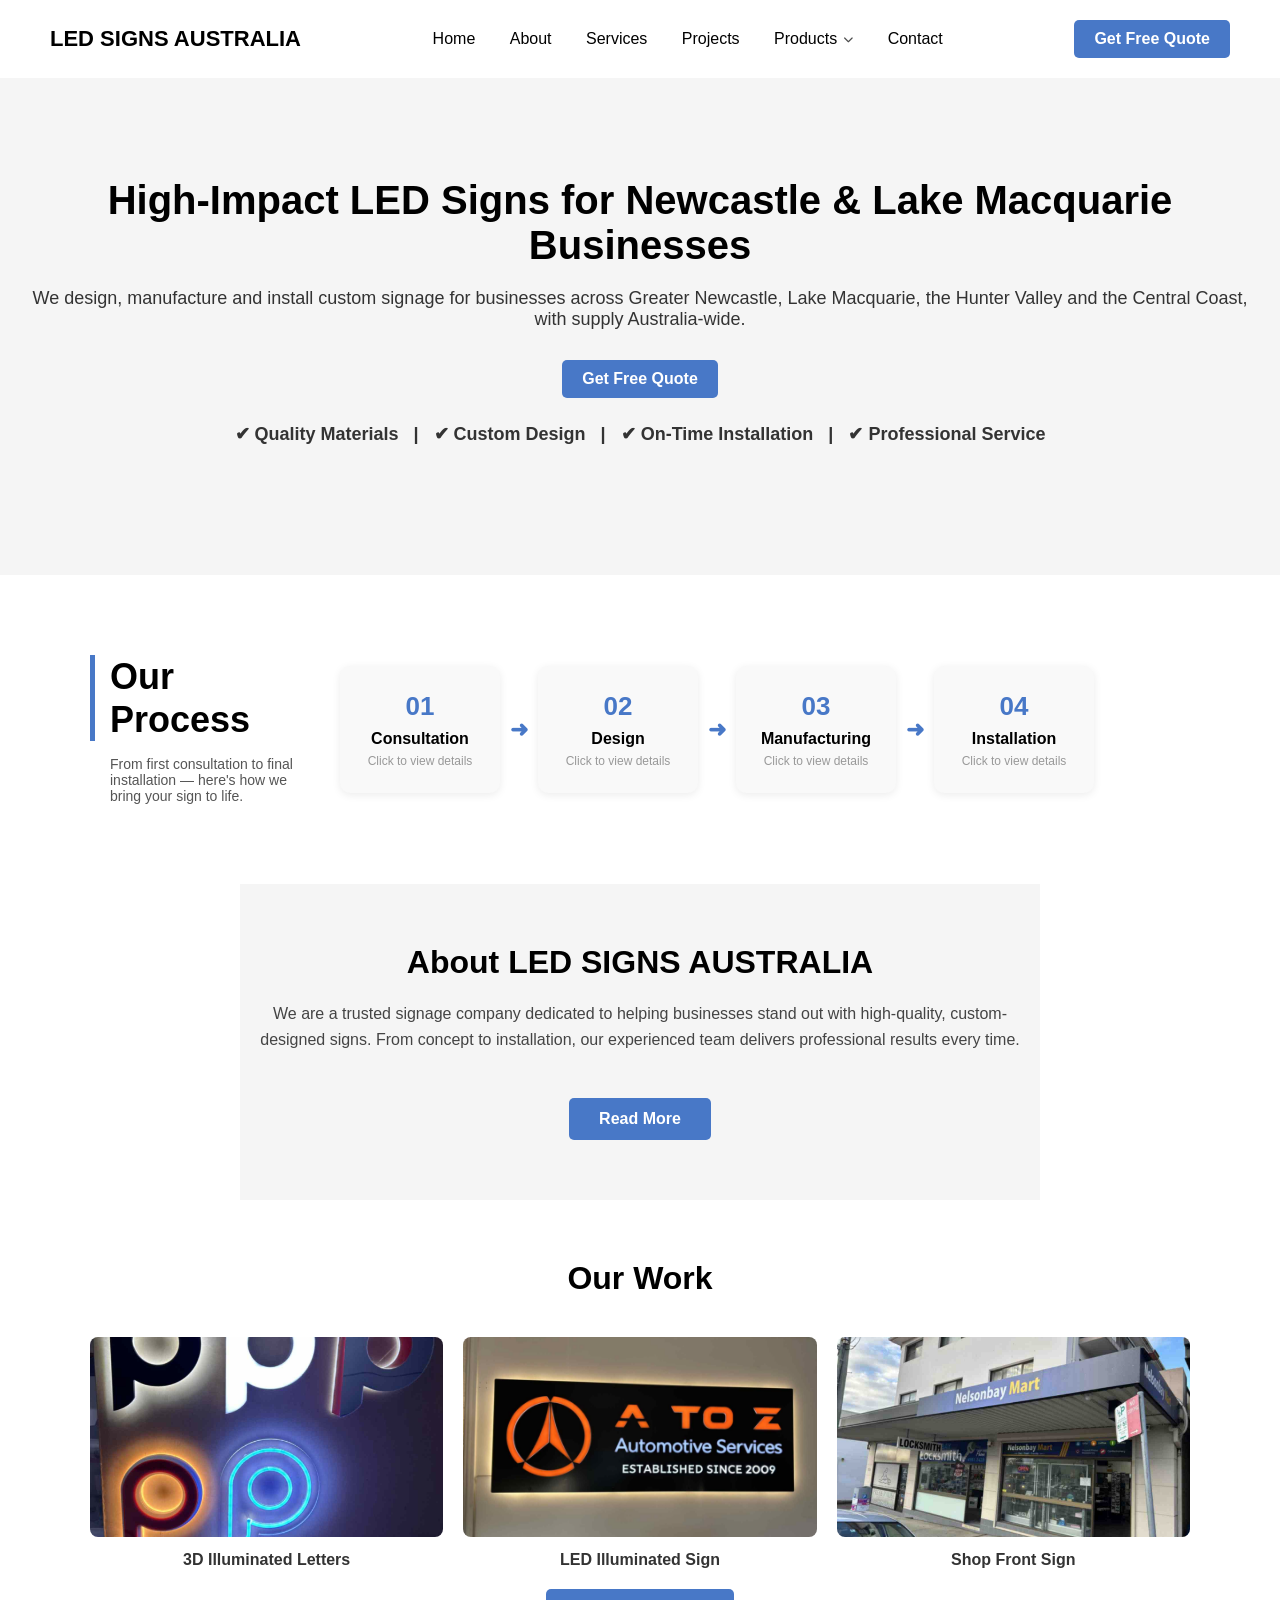
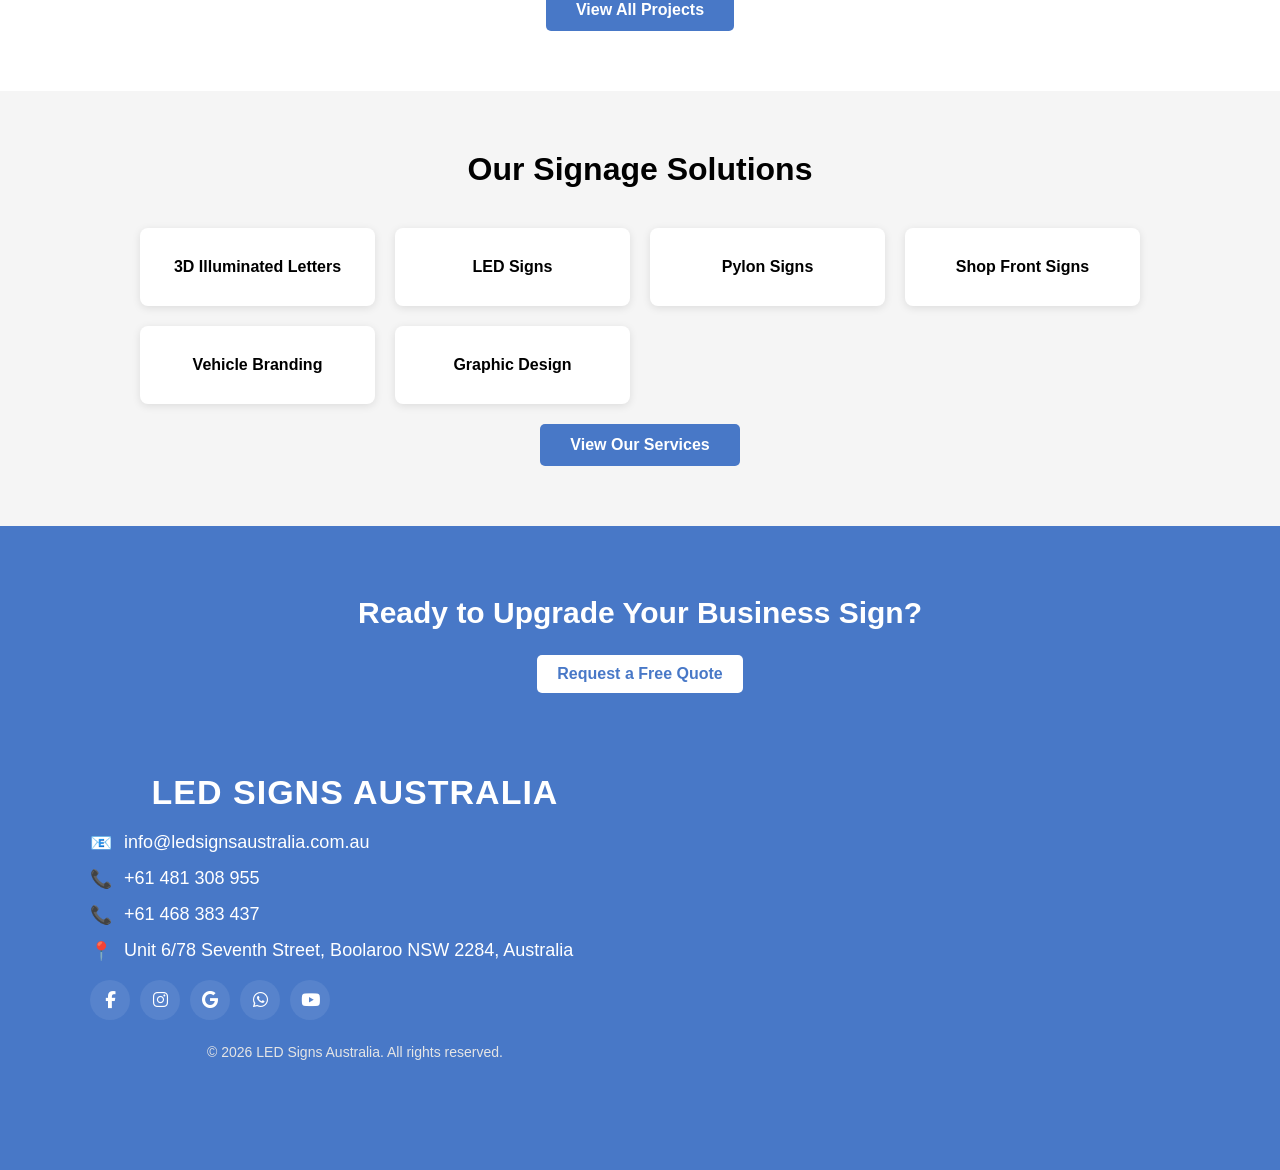
==== commit e54837fa: "Add files via upload" ====
--- a/index.html
+++ b/index.html
@@ -1,15 +1,15 @@
 <!DOCTYPE html>
-<html lang="en">
+<html lang="en-AU">
 <head>
-    <title>LED SIGNS AUSTRALIA | Custom Signage Design, Manufacture & Installation</title>
+    <title>LED Signs Australia | Signage in Newcastle &amp; NSW</title>
     <meta charset="UTF-8">
     <meta name="viewport" content="width=device-width, initial-scale=1.0">
-    <meta name="description" content="LED Signs Australia designs, manufactures and installs custom signage for businesses across NSW — including 3D illuminated letters, LED signs, pylon signs, shop front signs and vehicle branding. Get a free quote today.">
+    <meta name="description" content="Custom LED signage and 3D illuminated letters, based in Boolaroo NSW. Installing across Newcastle, Lake Macquarie, the Hunter and Central Coast. Free quotes.">
     <link rel="canonical" href="https://ledsignsaustralia.com.au/">
 
     <!-- Open Graph / Social sharing -->
-    <meta property="og:title" content="LED Signs Australia | Custom Signage Design, Manufacture & Installation">
-    <meta property="og:description" content="Custom signage solutions for businesses — 3D illuminated letters, LED signs, pylon signs, shop front signs and vehicle branding, designed and installed across NSW.">
+    <meta property="og:title" content="LED Signs Australia | Signage in Newcastle &amp; NSW">
+    <meta property="og:description" content="Custom LED signage and 3D illuminated letters, based in Boolaroo NSW. Installing across Newcastle, Lake Macquarie, the Hunter and Central Coast. Free quotes.">
     <meta property="og:type" content="website">
     <meta property="og:url" content="https://ledsignsaustralia.com.au/">
     <meta property="og:image" content="https://ledsignsaustralia.com.au/images/work2.jpg">
@@ -23,6 +23,7 @@
       "@context": "https://schema.org",
       "@type": "LocalBusiness",
       "name": "LED Signs Australia",
+      "description": "Custom LED signage and 3D illuminated letters, based in Boolaroo NSW, installing across Newcastle, Lake Macquarie, the Hunter Valley and Central Coast. Supplied Australia-wide.",
       "image": "https://ledsignsaustralia.com.au/images/work2.jpg",
       "email": "info@ledsignsaustralia.com.au",
       "telephone": "+61481308955",
@@ -34,10 +35,12 @@
         "postalCode": "2284",
         "addressCountry": "AU"
       },
+      "areaServed": ["Newcastle NSW", "Lake Macquarie NSW", "Hunter Valley NSW", "Muswellbrook NSW", "Central Coast NSW"],
       "url": "https://ledsignsaustralia.com.au/",
       "sameAs": [
         "https://www.facebook.com/share/1ZkSF3gi5X/?mibextid=wwXIfr",
-        "https://www.instagram.com/led_signs_australia?igsh=MWl4Z3ZxbzA1NTdi&utm_source=qr"
+        "https://www.instagram.com/led_signs_australia?igsh=MWl4Z3ZxbzA1NTdi&utm_source=qr",
+        "https://youtube.com/@ledsignsaustralia-pse?si=Vr0nA9Z8hgm8R8EG"
       ]
     }
     </script>
@@ -86,8 +89,8 @@
     </header>
 
     <section class="hero">
-        <h1>Creating High-Impact Signs That Make Your Brand Visible</h1>
-        <p>We design, manufacture and install custom signage solutions for businesses.</p>
+        <h1>High-Impact LED Signs for Newcastle & Lake Macquarie Businesses</h1>
+        <p>We design, manufacture and install custom signage for businesses across Greater Newcastle, Lake Macquarie, the Hunter Valley and the Central Coast, with supply Australia-wide.</p>
         <a href="mailto:info@ledsignsaustralia.com.au" class="quote-btn">Get Free Quote</a>
         <p class="trust-line">✔ Quality Materials &nbsp; | &nbsp; ✔ Custom Design &nbsp; | &nbsp; ✔ On-Time Installation &nbsp; | &nbsp; ✔ Professional Service</p>
     </section>
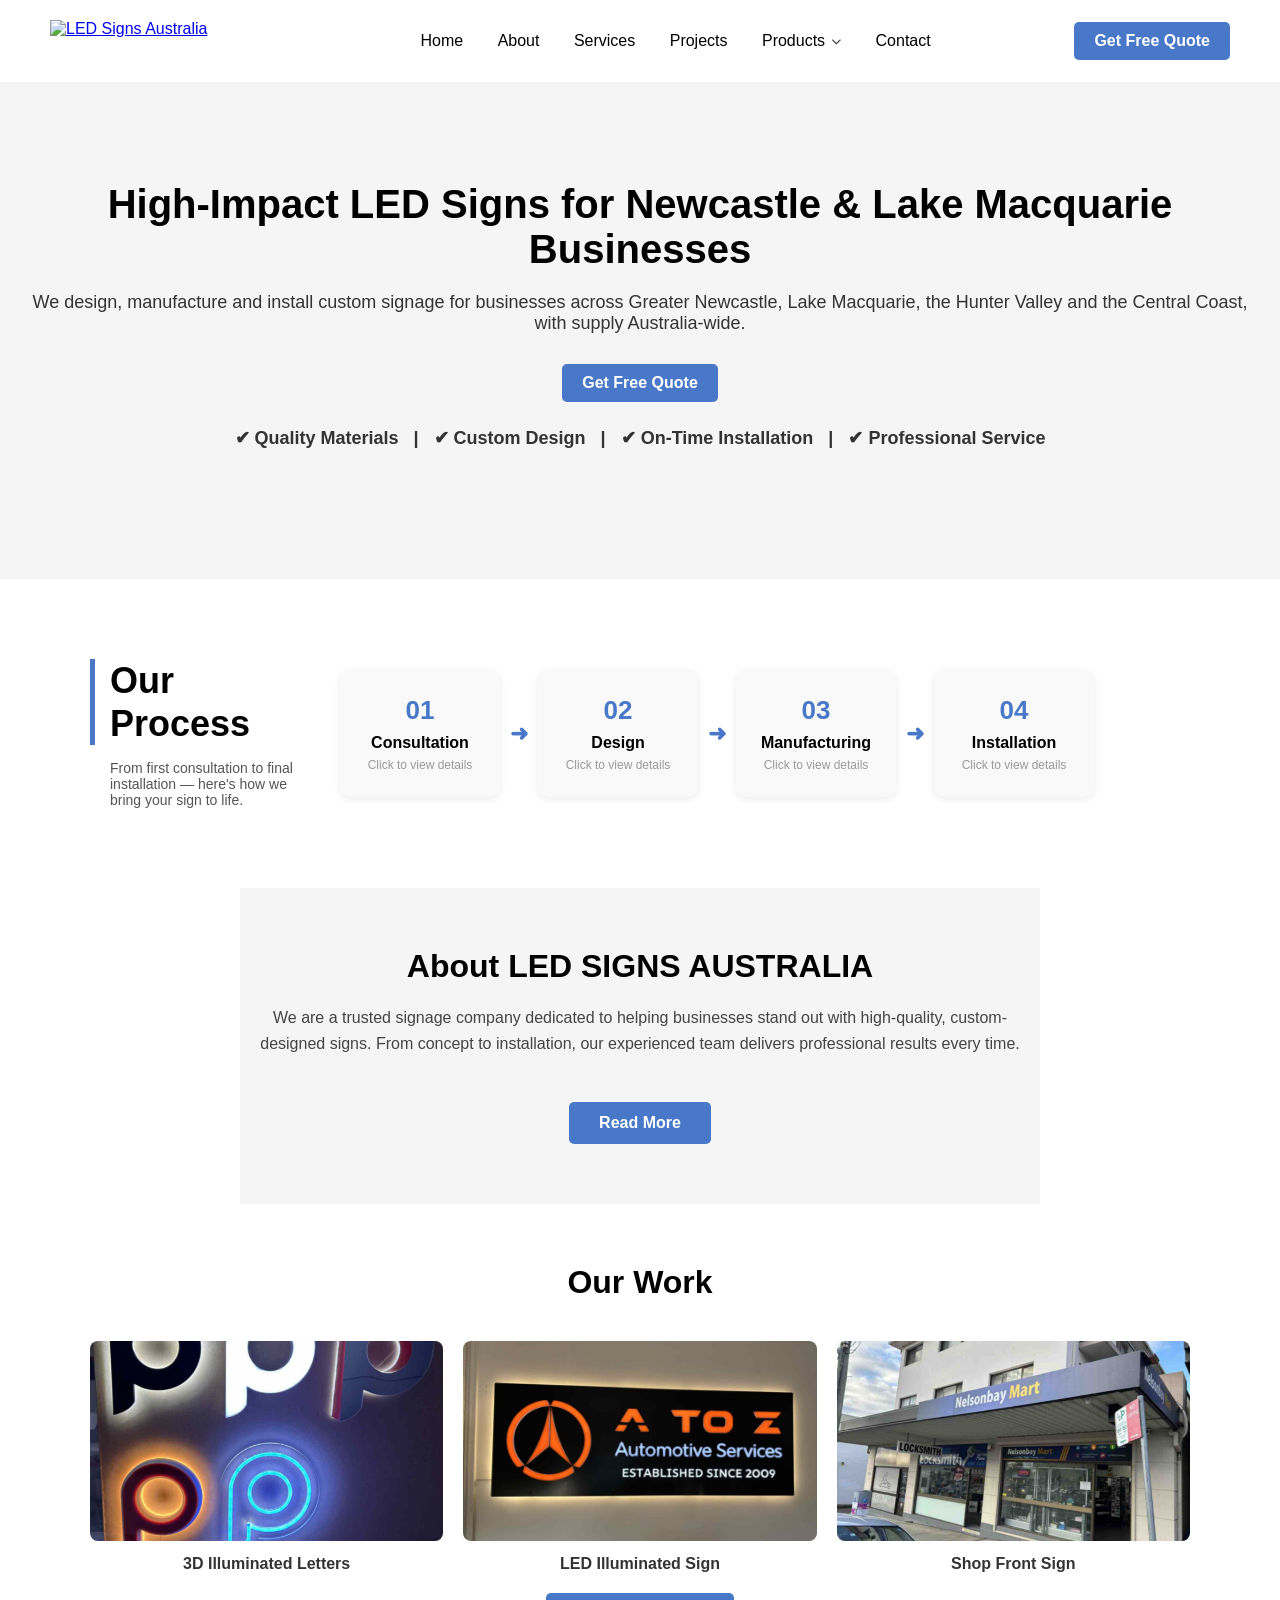
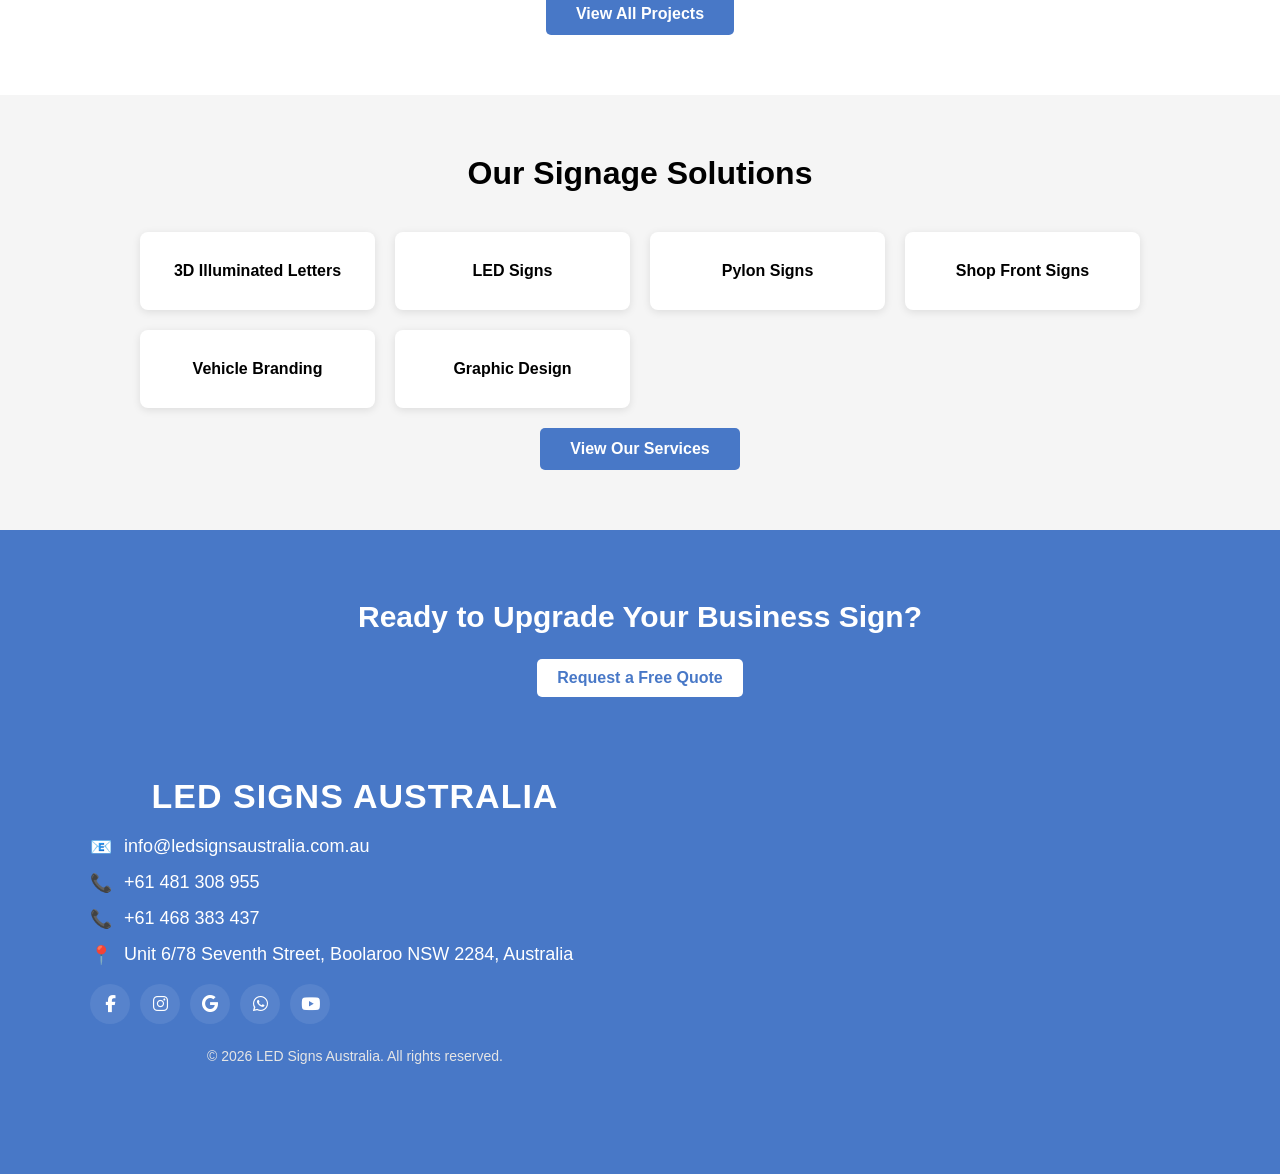
==== commit 5432d481: "Add files via upload" ====
--- a/index.html
+++ b/index.html
@@ -47,7 +47,9 @@
 </head>
 <body>
     <header class="header">
-        <div class="logo">LED SIGNS AUSTRALIA</div>
+        <a href="index.html" class="logo">
+            <img src="images/led-signs-australia-logo.png" alt="LED Signs Australia" class="logo-img" width="2014" height="373">
+        </a>
         <div class="hamburger" onclick="toggleMenu()">
             <span></span><span></span><span></span>
         </div>
--- a/style.css
+++ b/style.css
@@ -21,9 +21,14 @@
 }
 
 .logo {
-    font-size: 22px;
-    font-weight: bold;
-    color: #000000;
+    display: flex;
+    align-items: center;
+}
+
+.logo-img {
+    height: 42px;
+    width: auto;
+    display: block;
 }
 
 nav a {
@@ -777,8 +782,8 @@
         font-size: 24px;
     }
 
-    .logo {
-        font-size: 18px;
+    .logo-img {
+        height: 32px;
     }
 
     .process-flow {
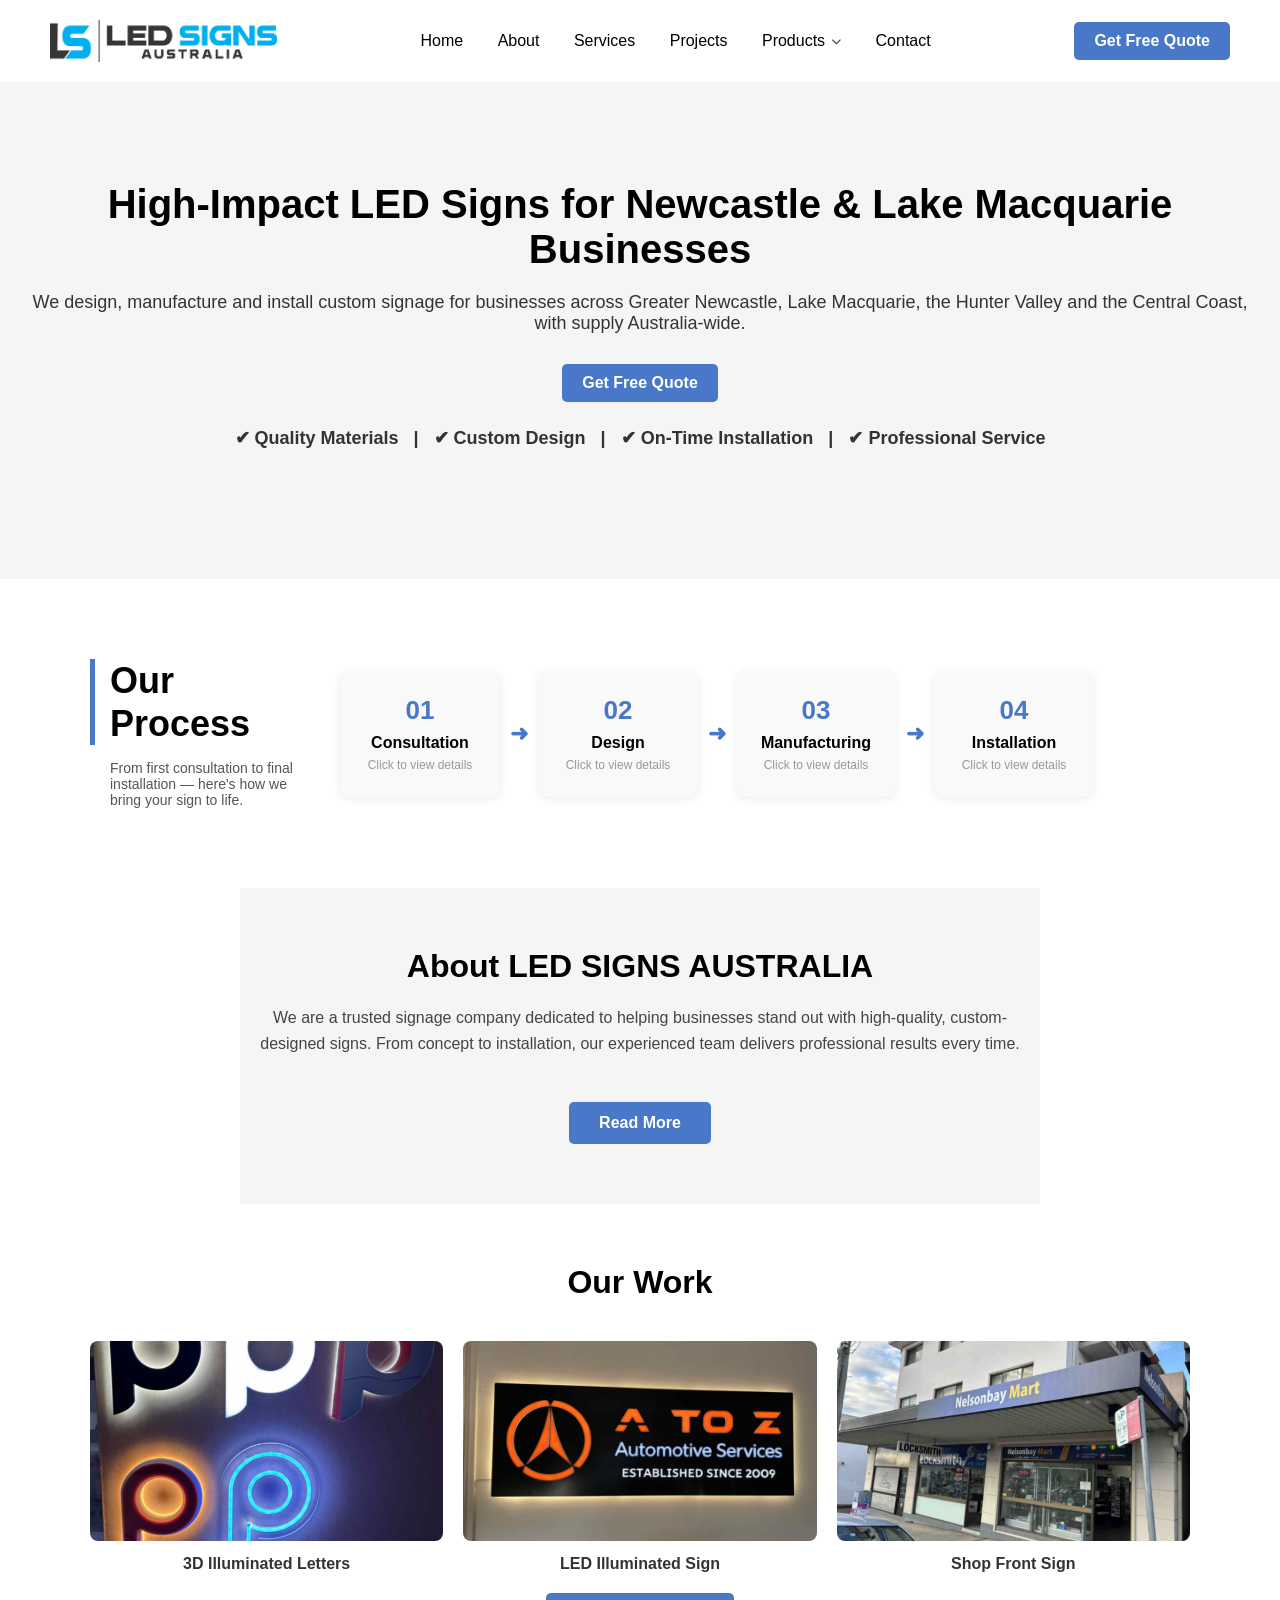
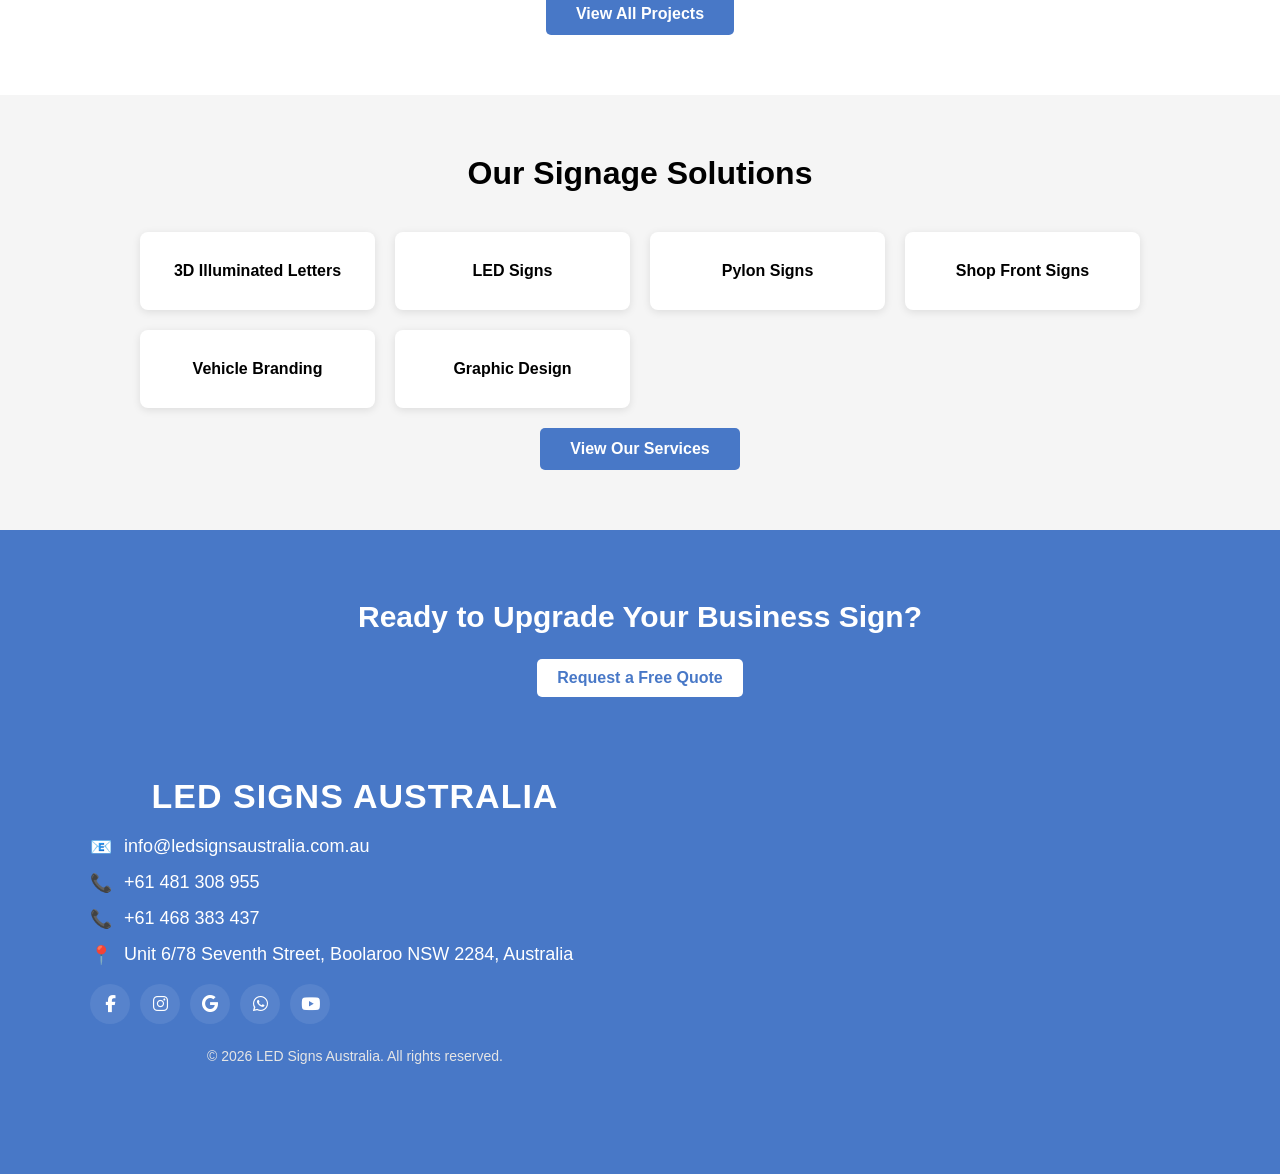
==== commit 9d9bc413: "Add files via upload" ====
--- a/index.html
+++ b/index.html
@@ -44,6 +44,12 @@
       ]
     }
     </script>
+    <style>
+    /* Logo sizing failsafe — keeps the logo the right size even if style.css is out of date */
+    .logo { display: flex; align-items: center; }
+    .logo-img { height: 42px; width: auto; display: block; }
+    @media (max-width: 768px) { .logo-img { height: 32px; } }
+    </style>
 </head>
 <body>
     <header class="header">
